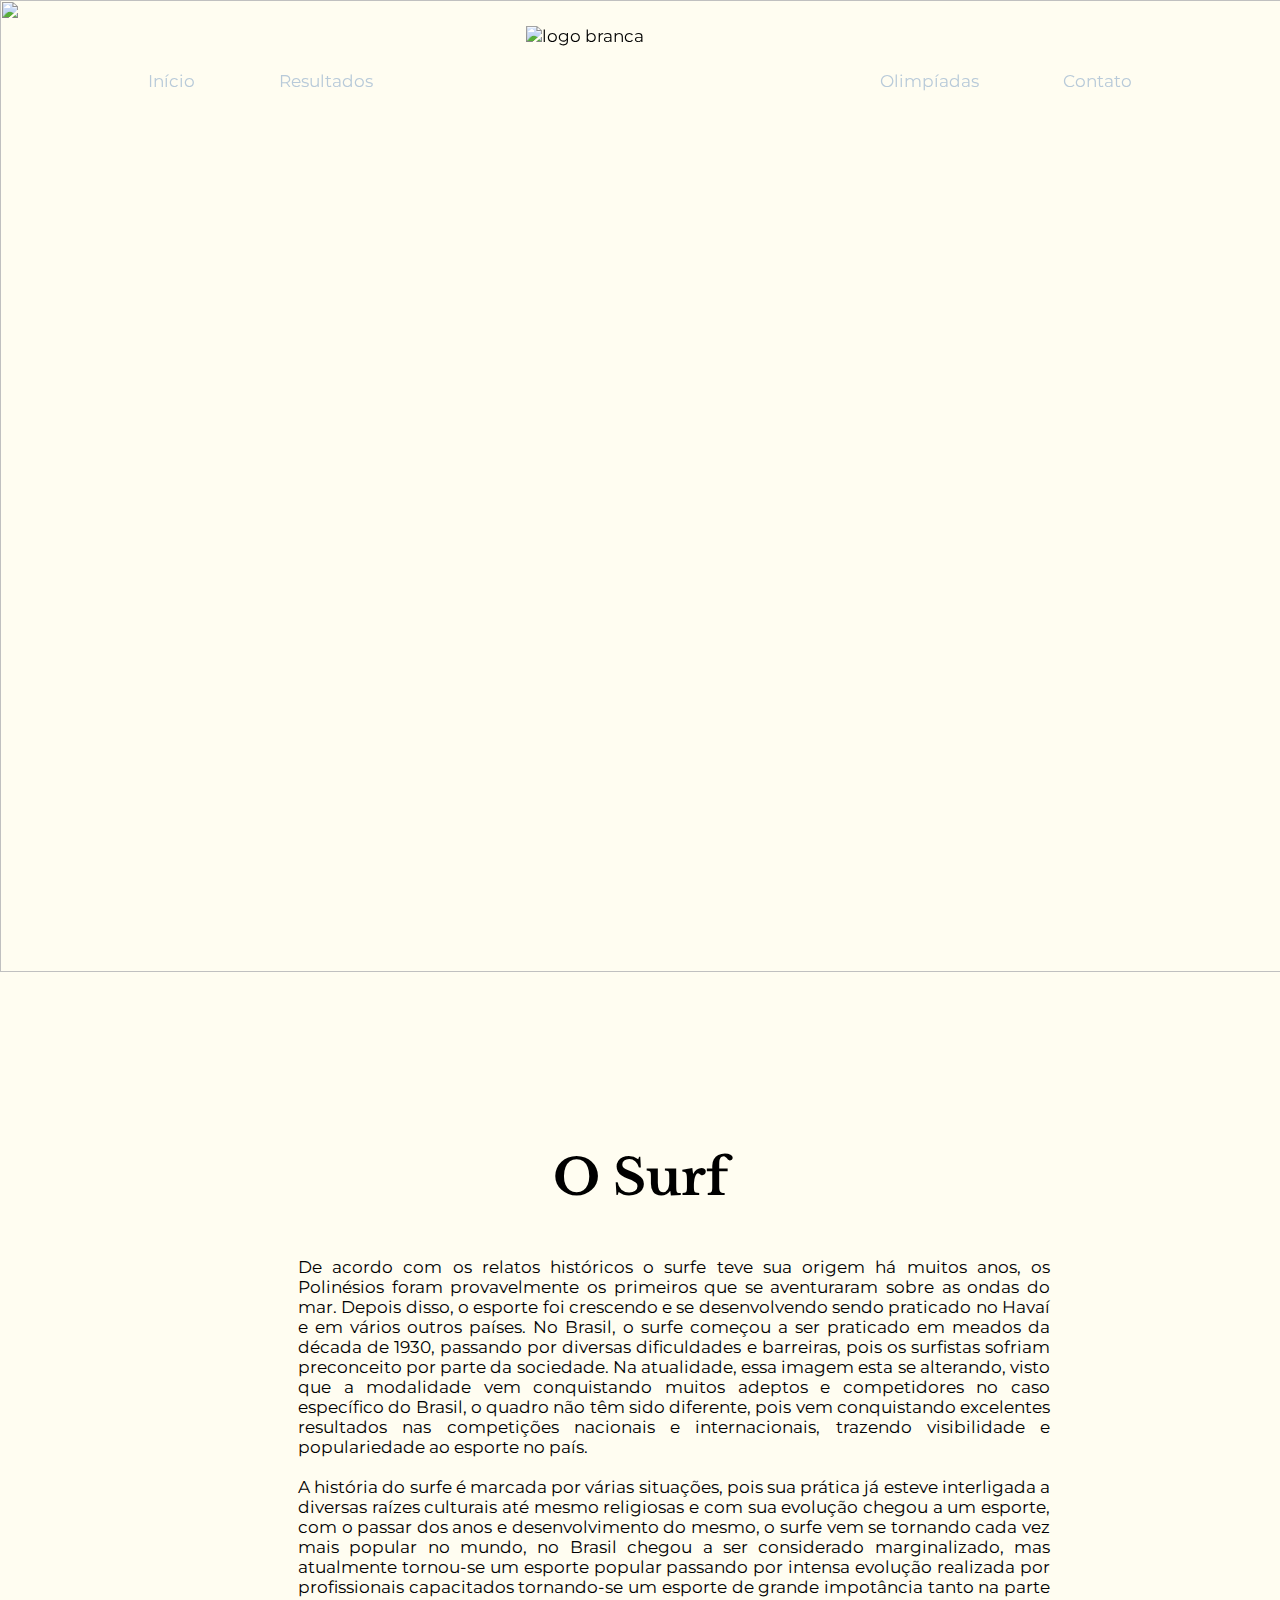
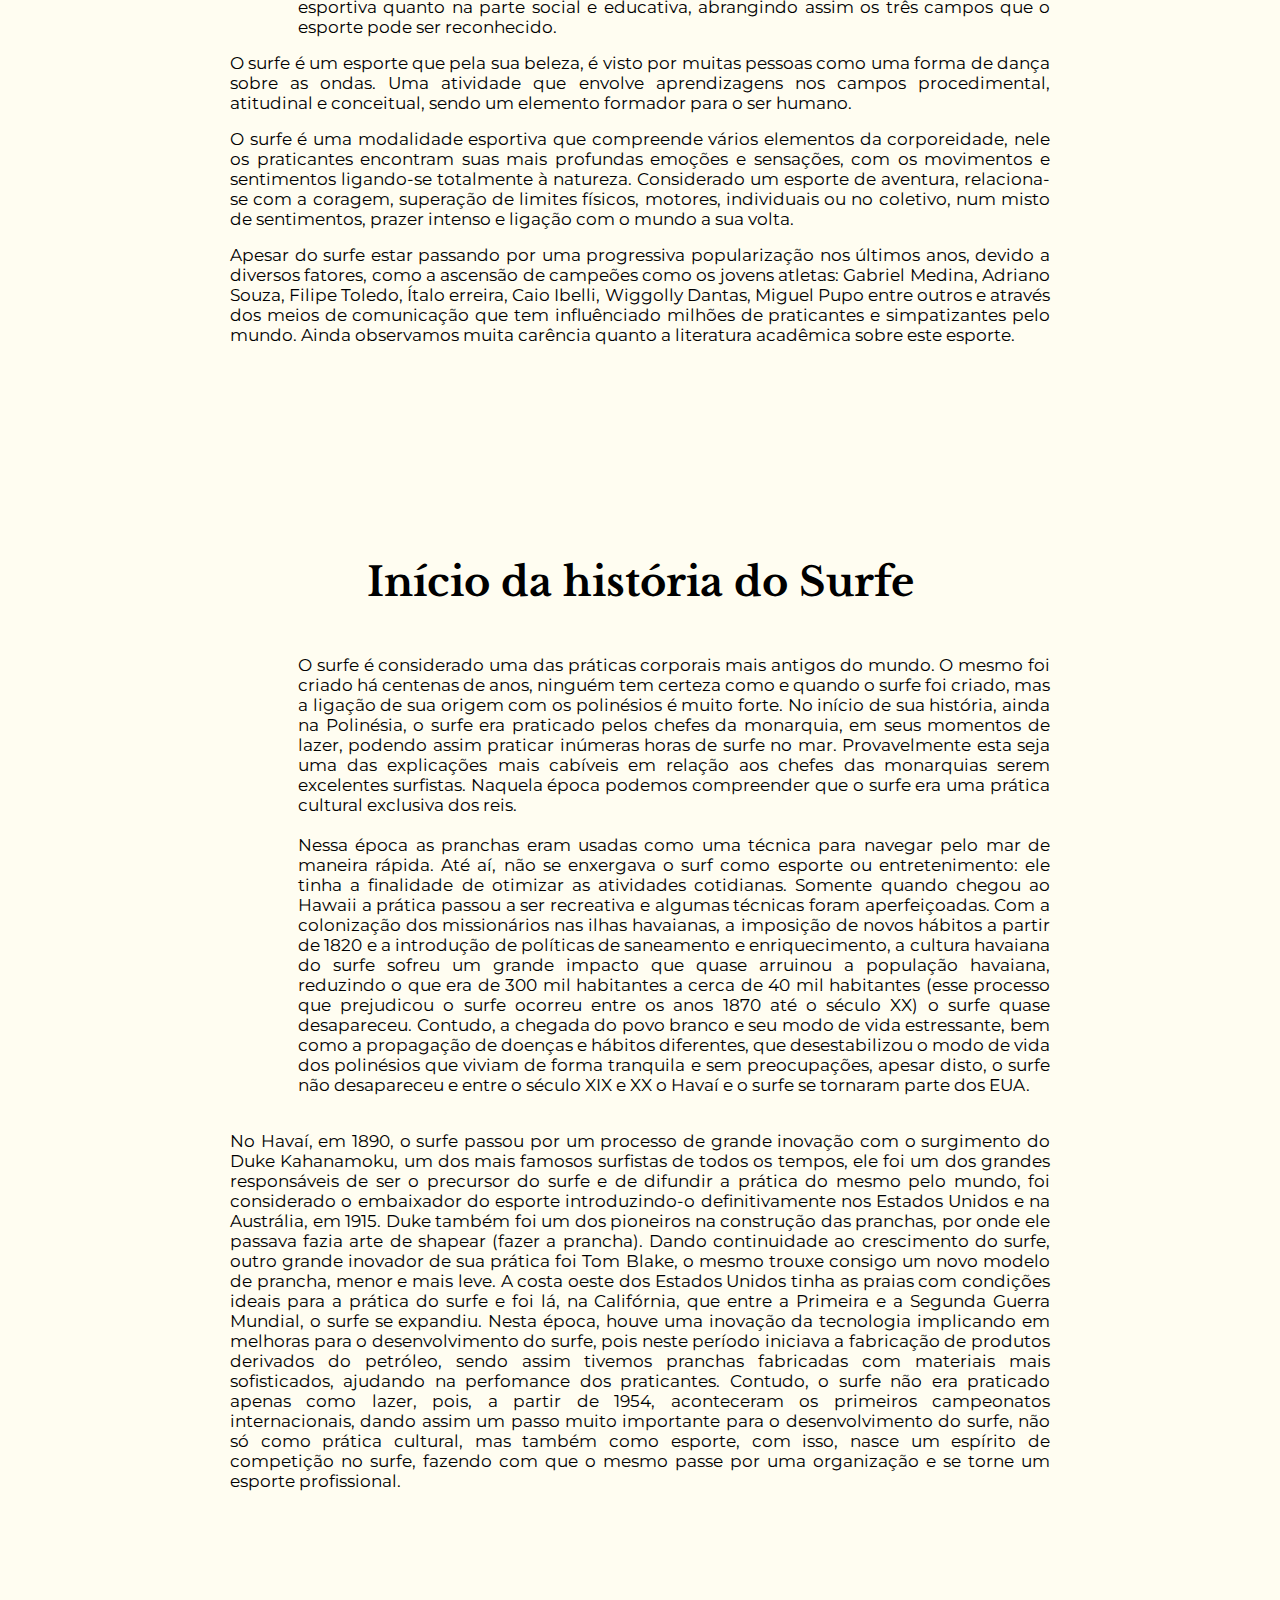
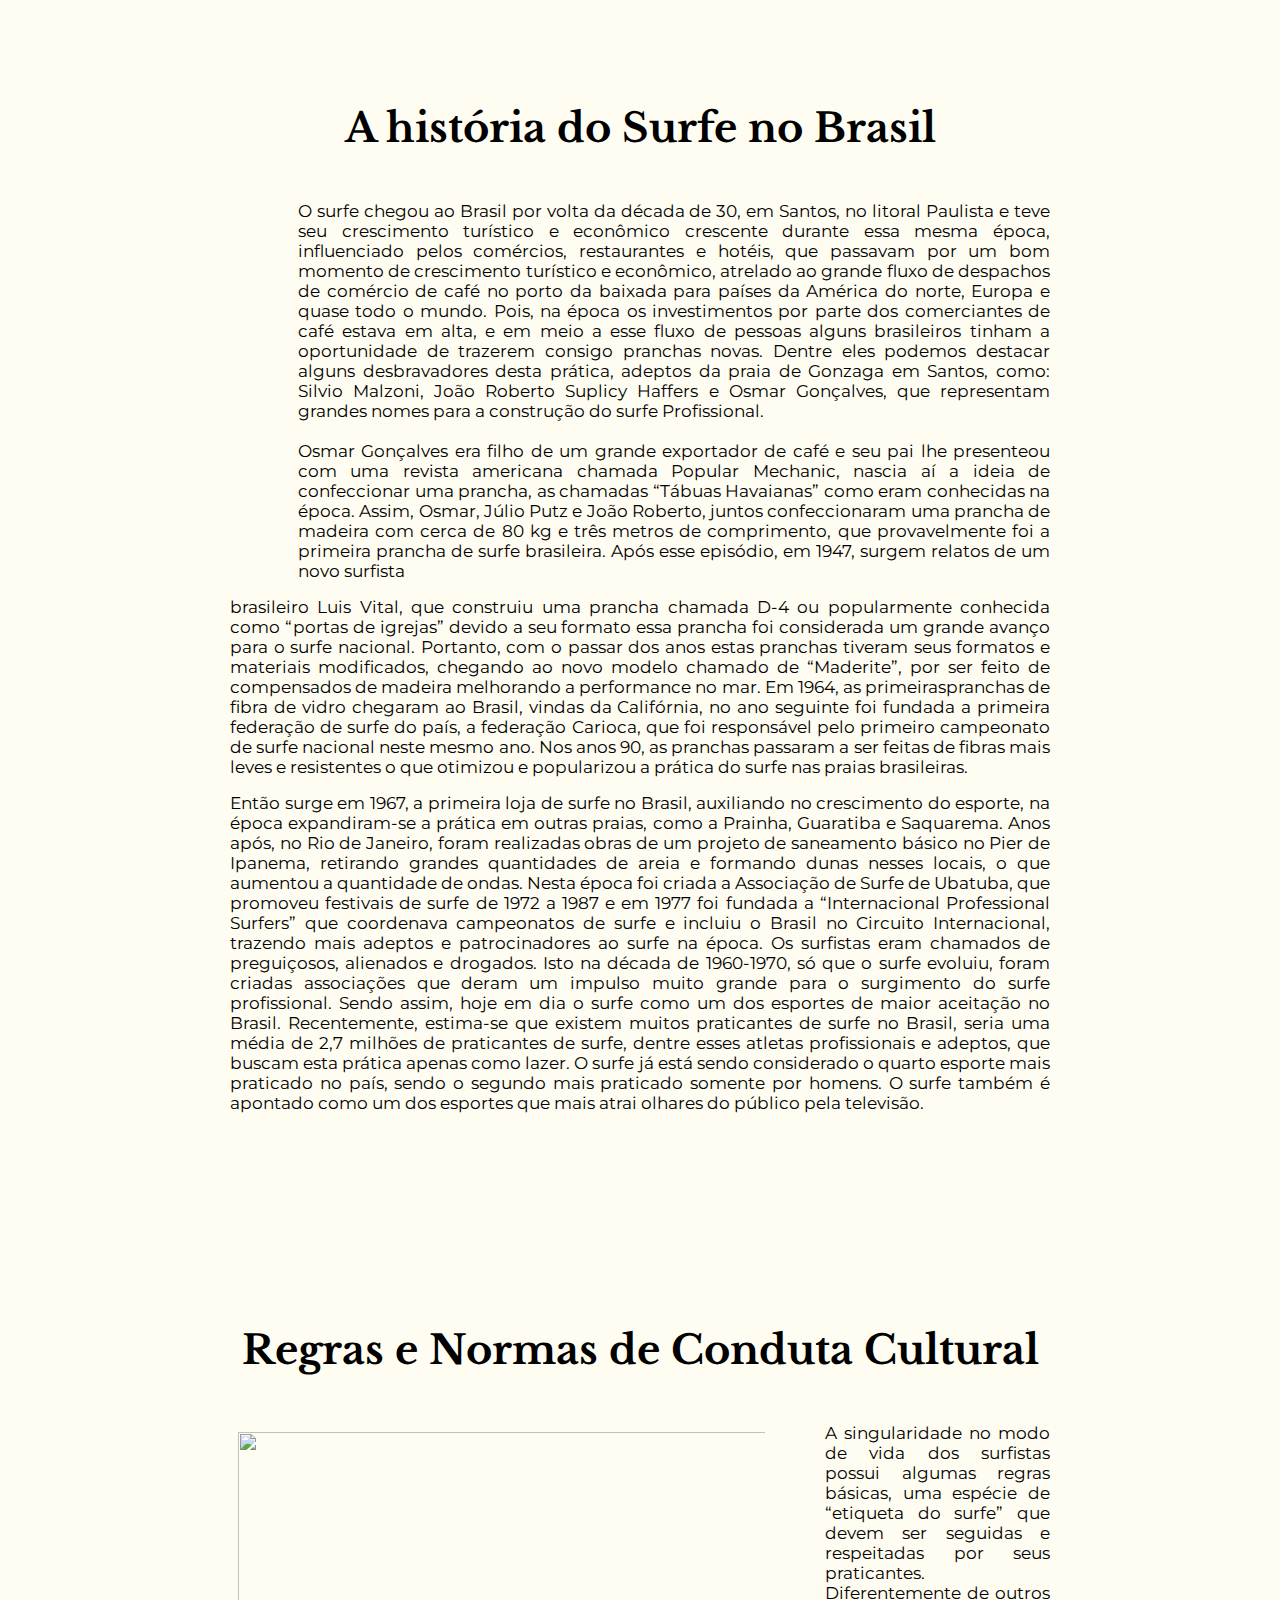
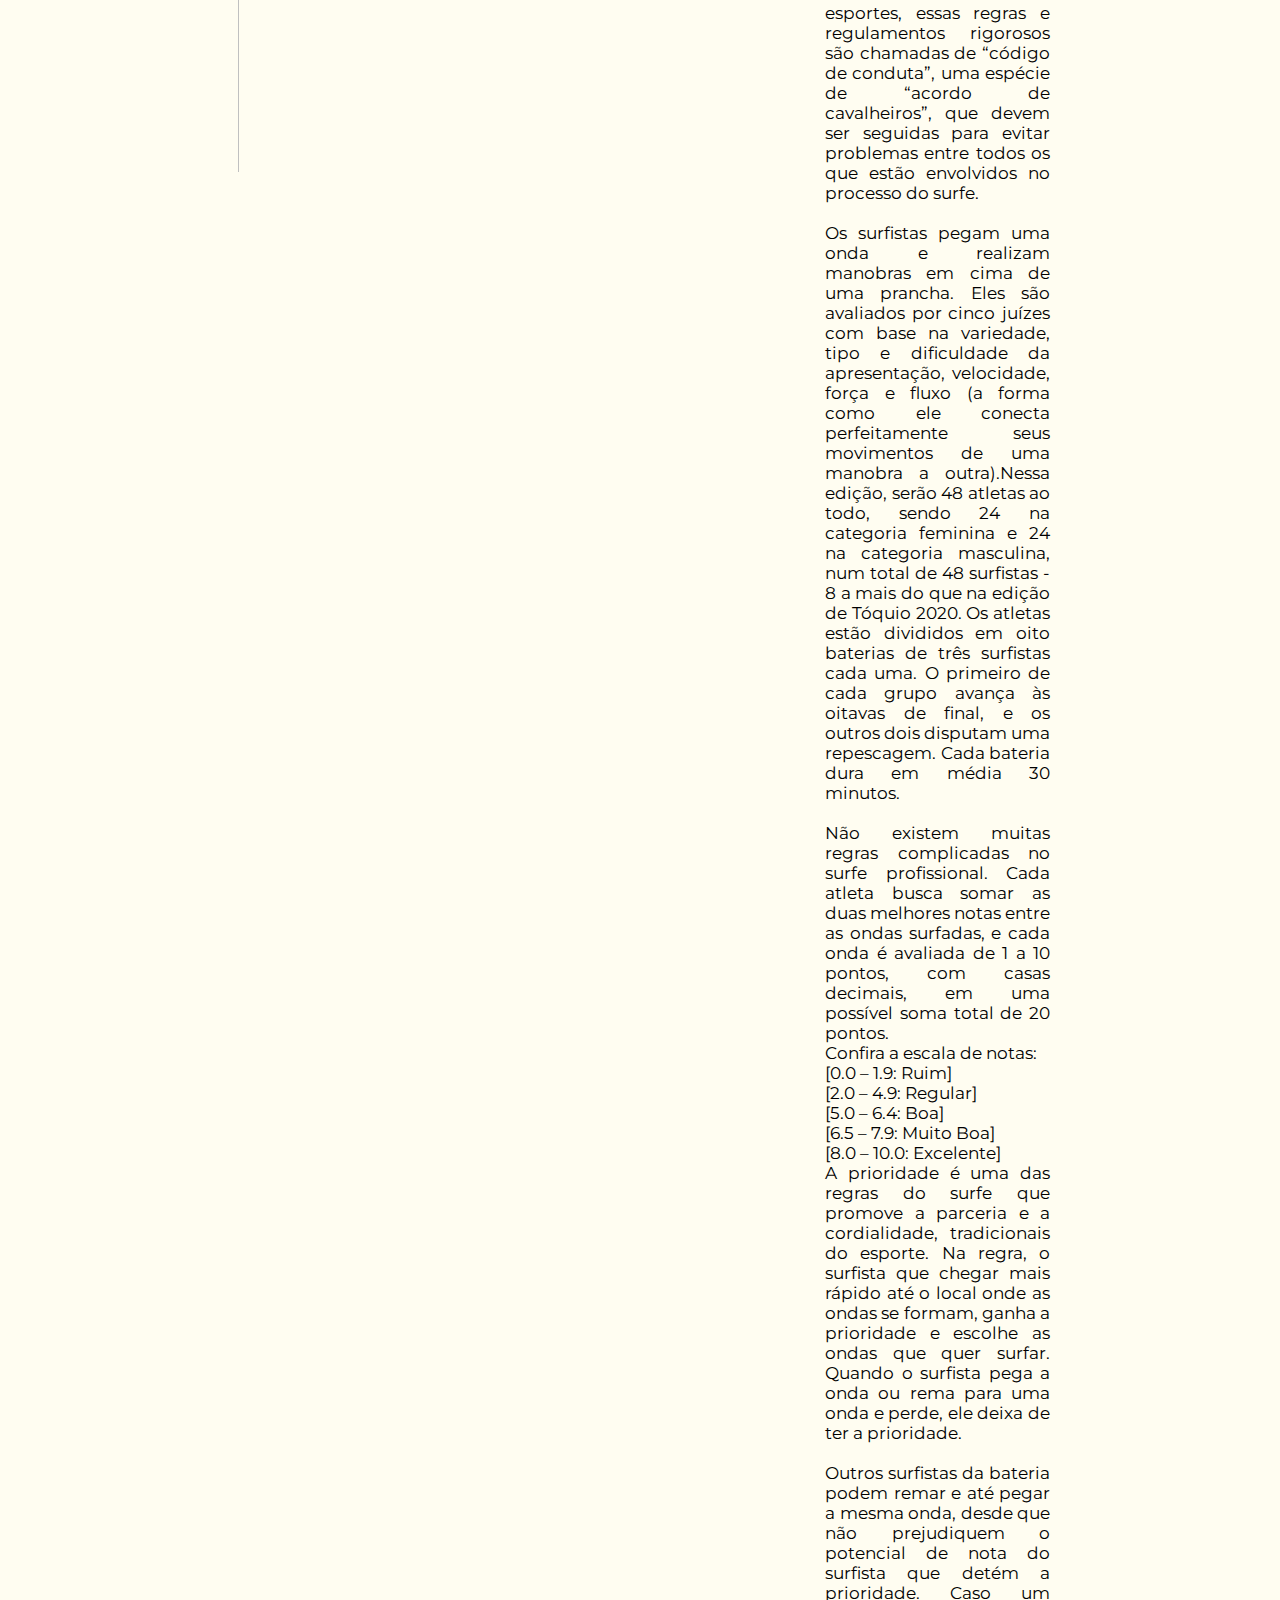
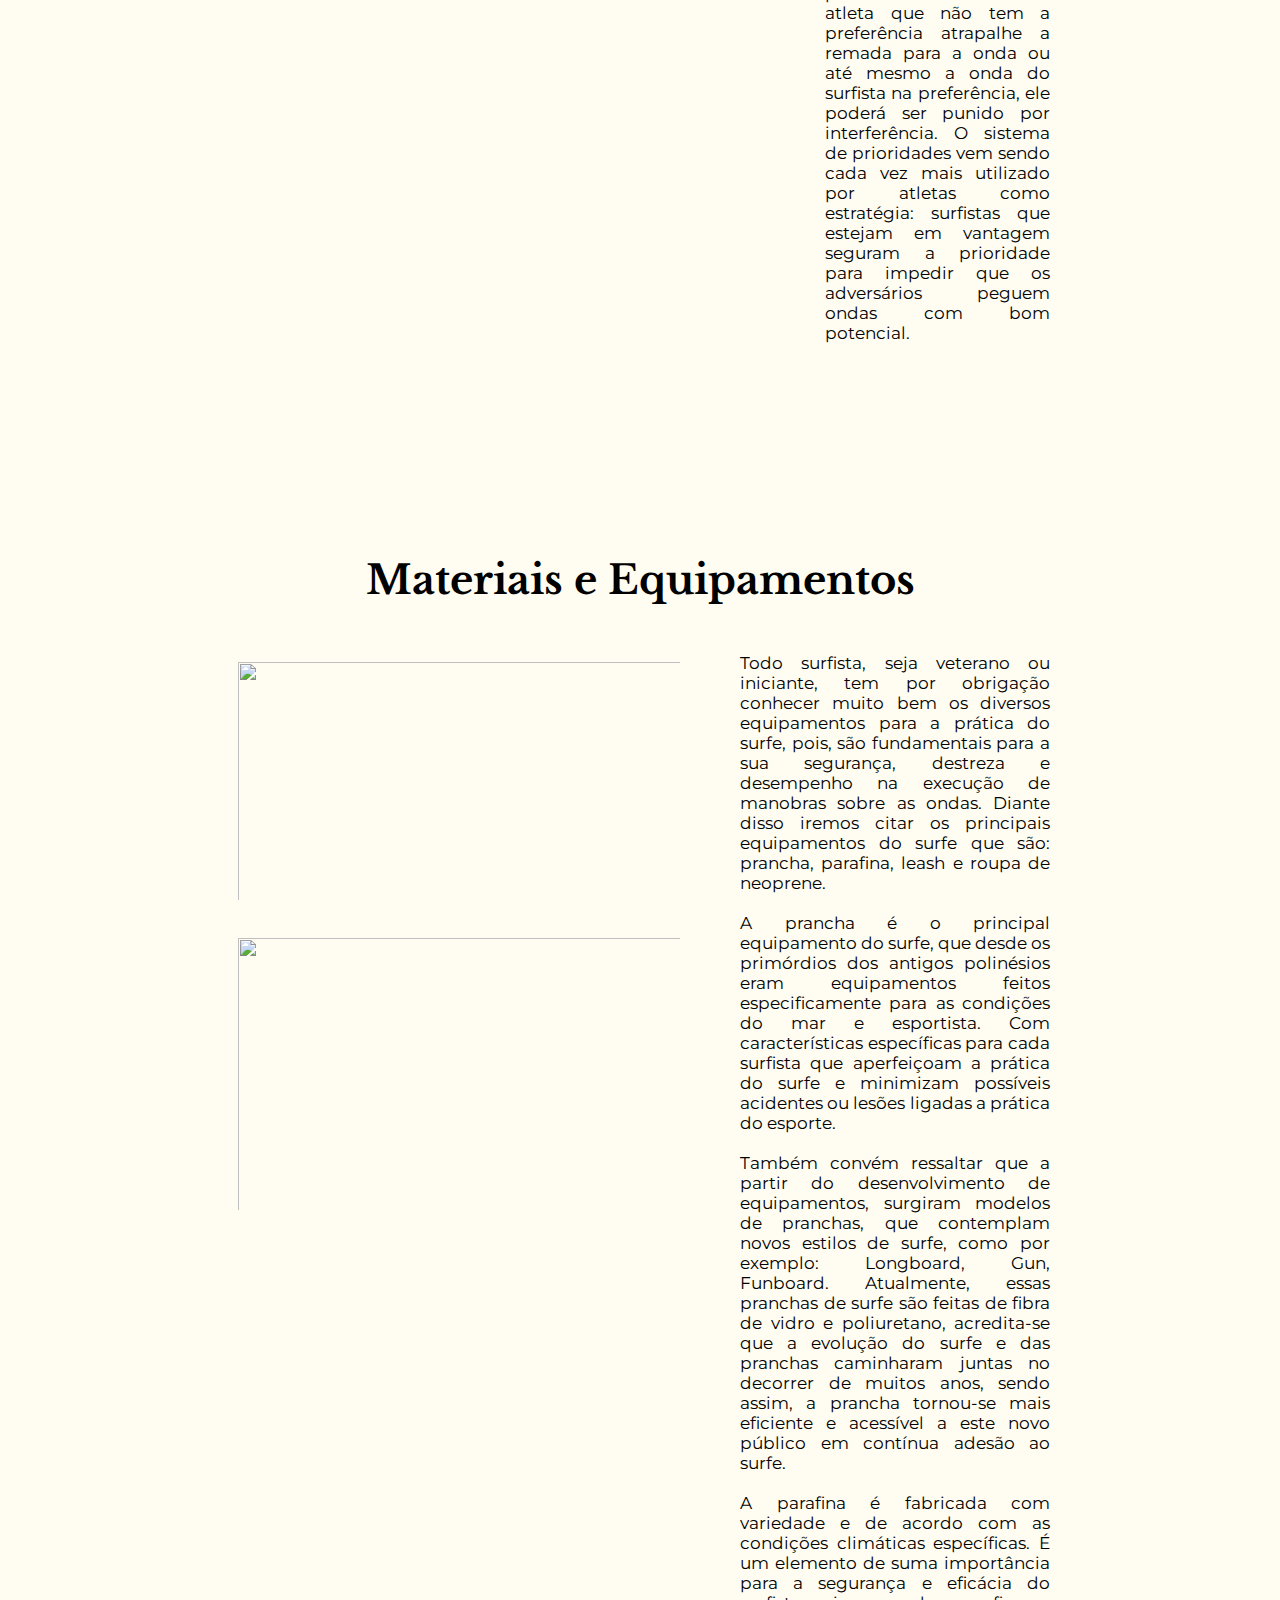
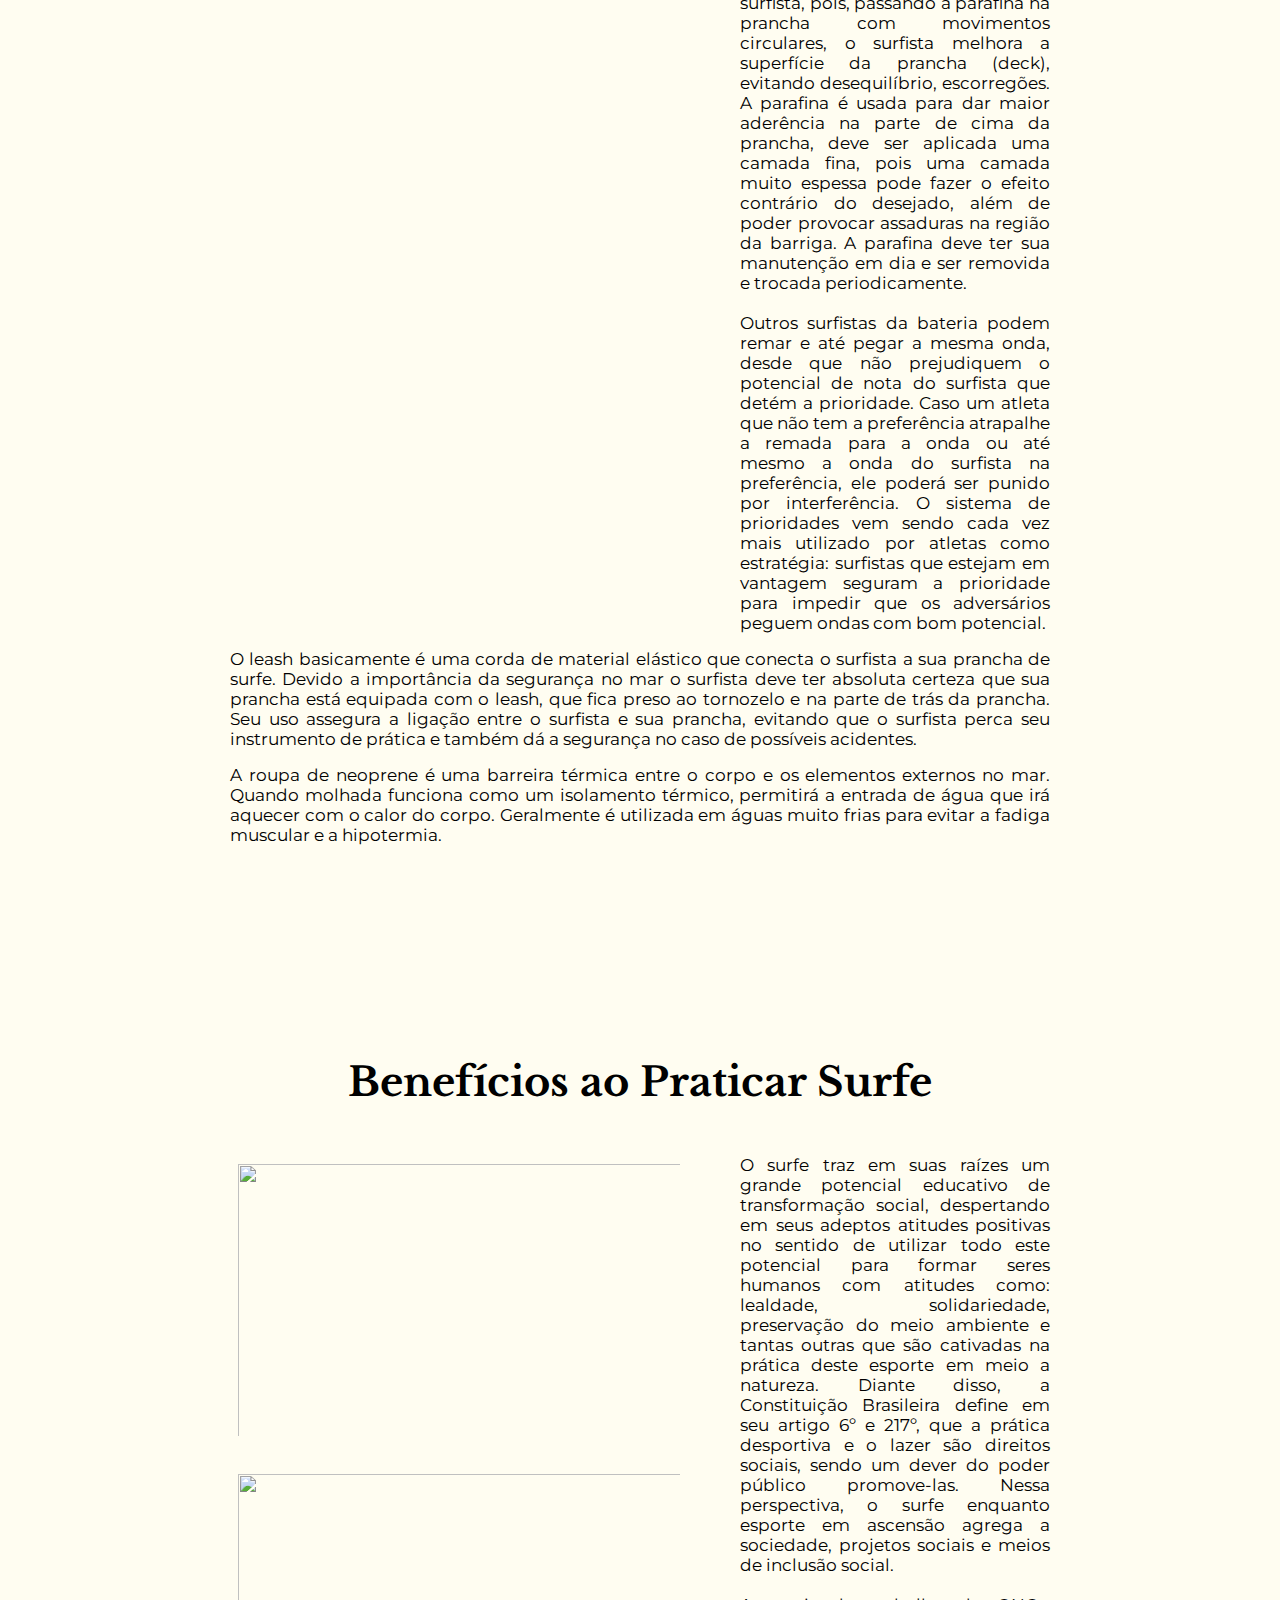
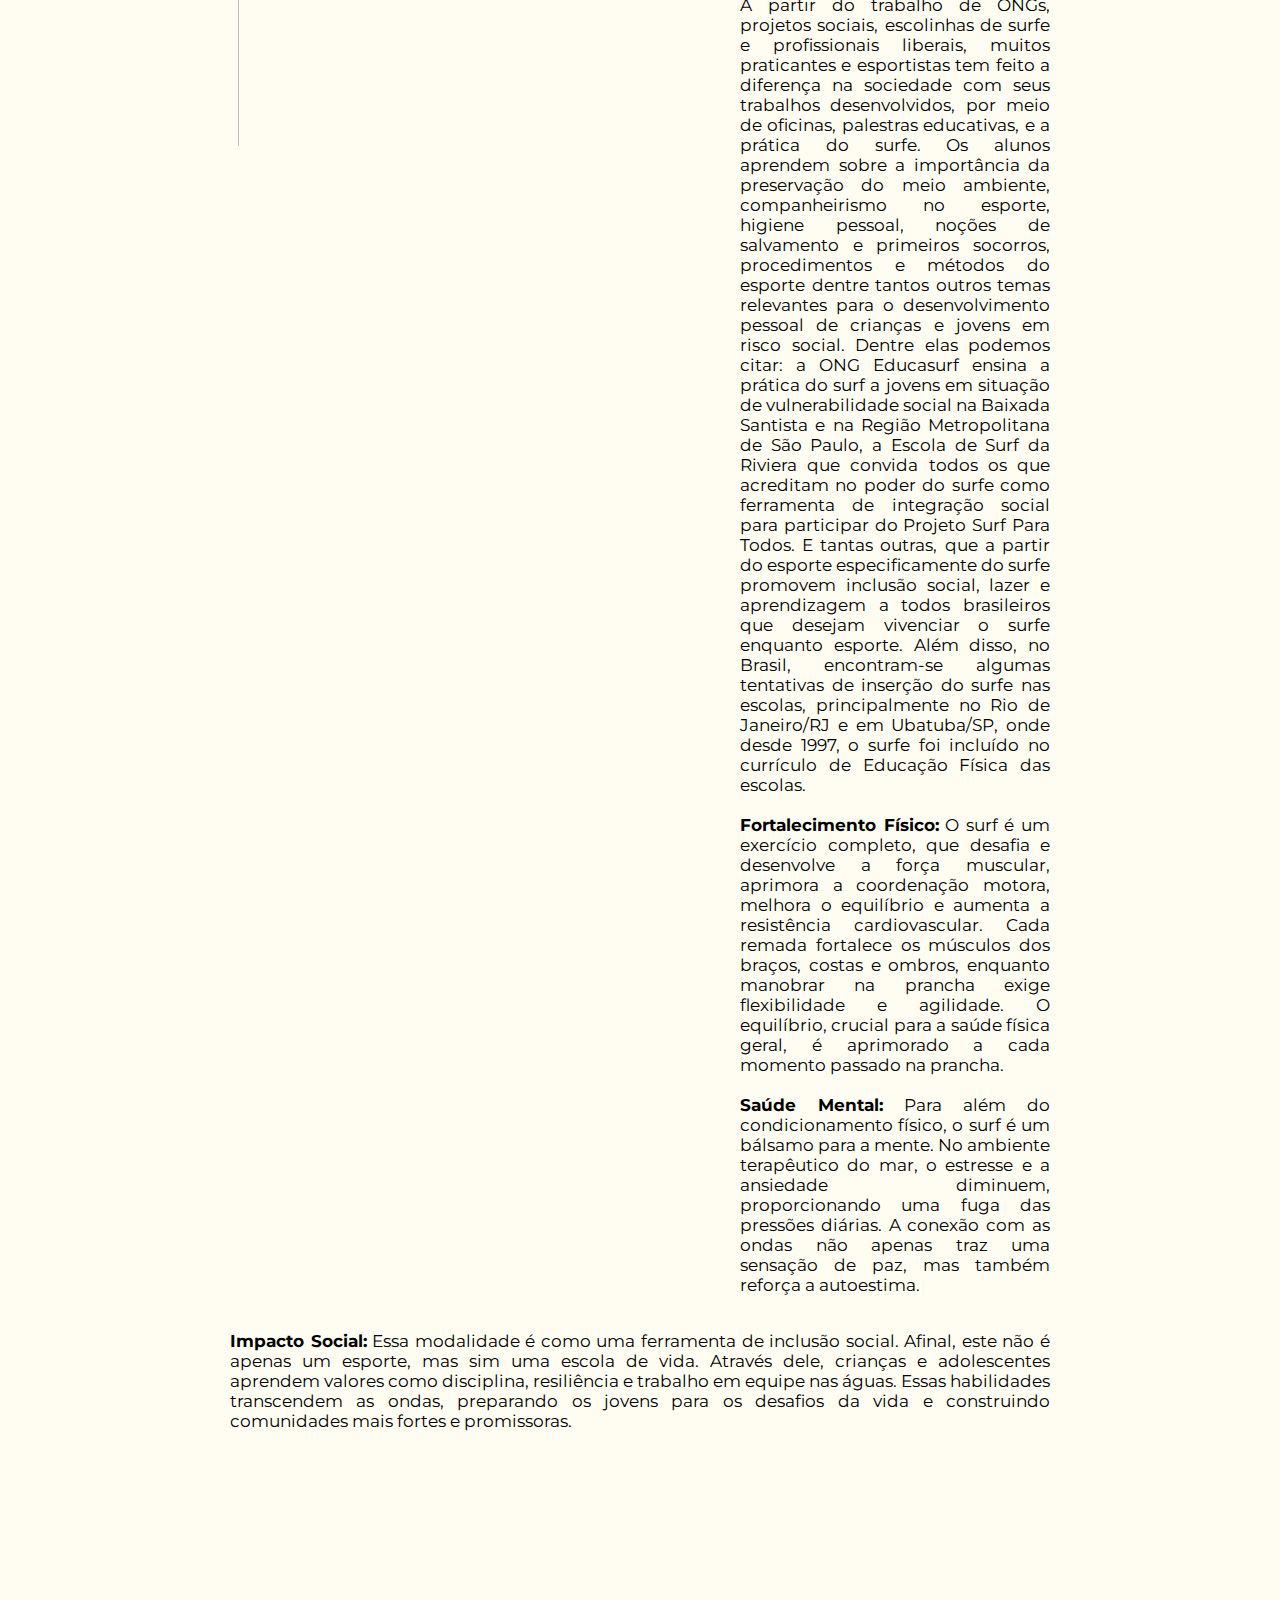
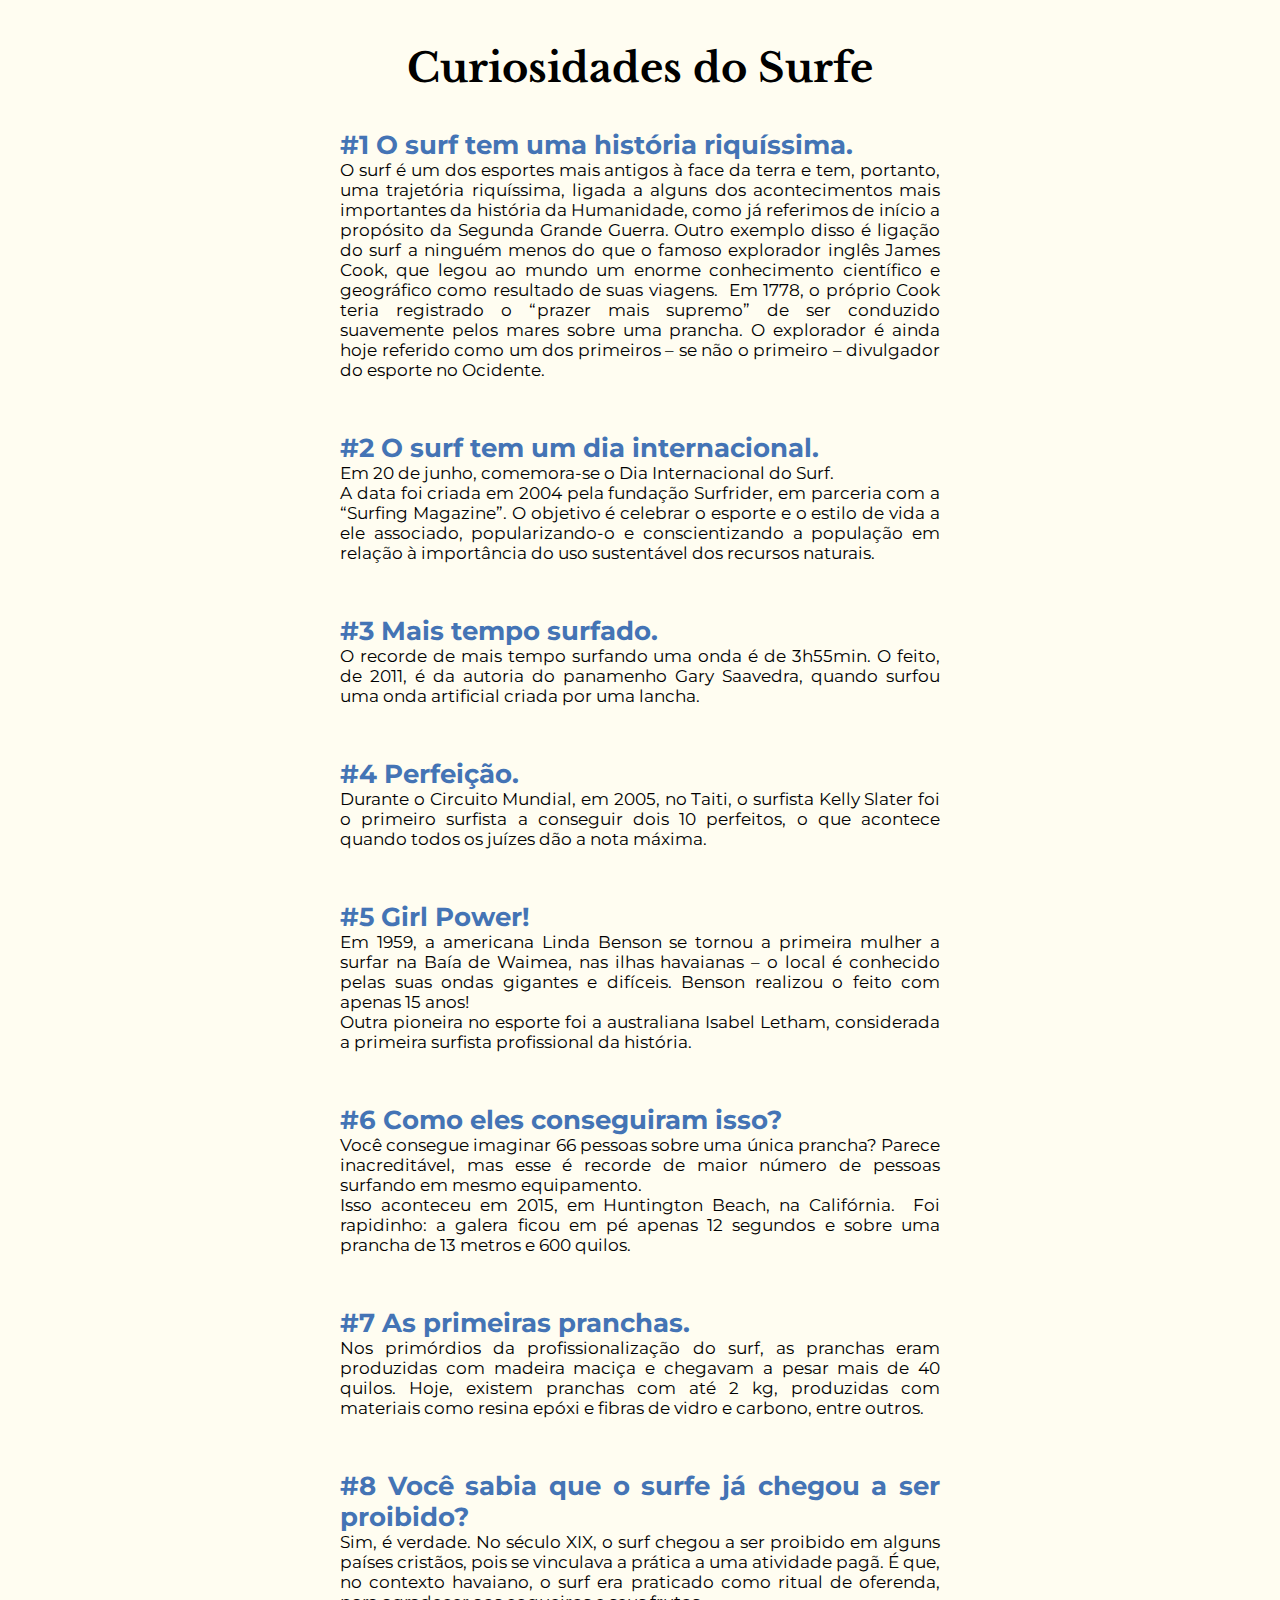
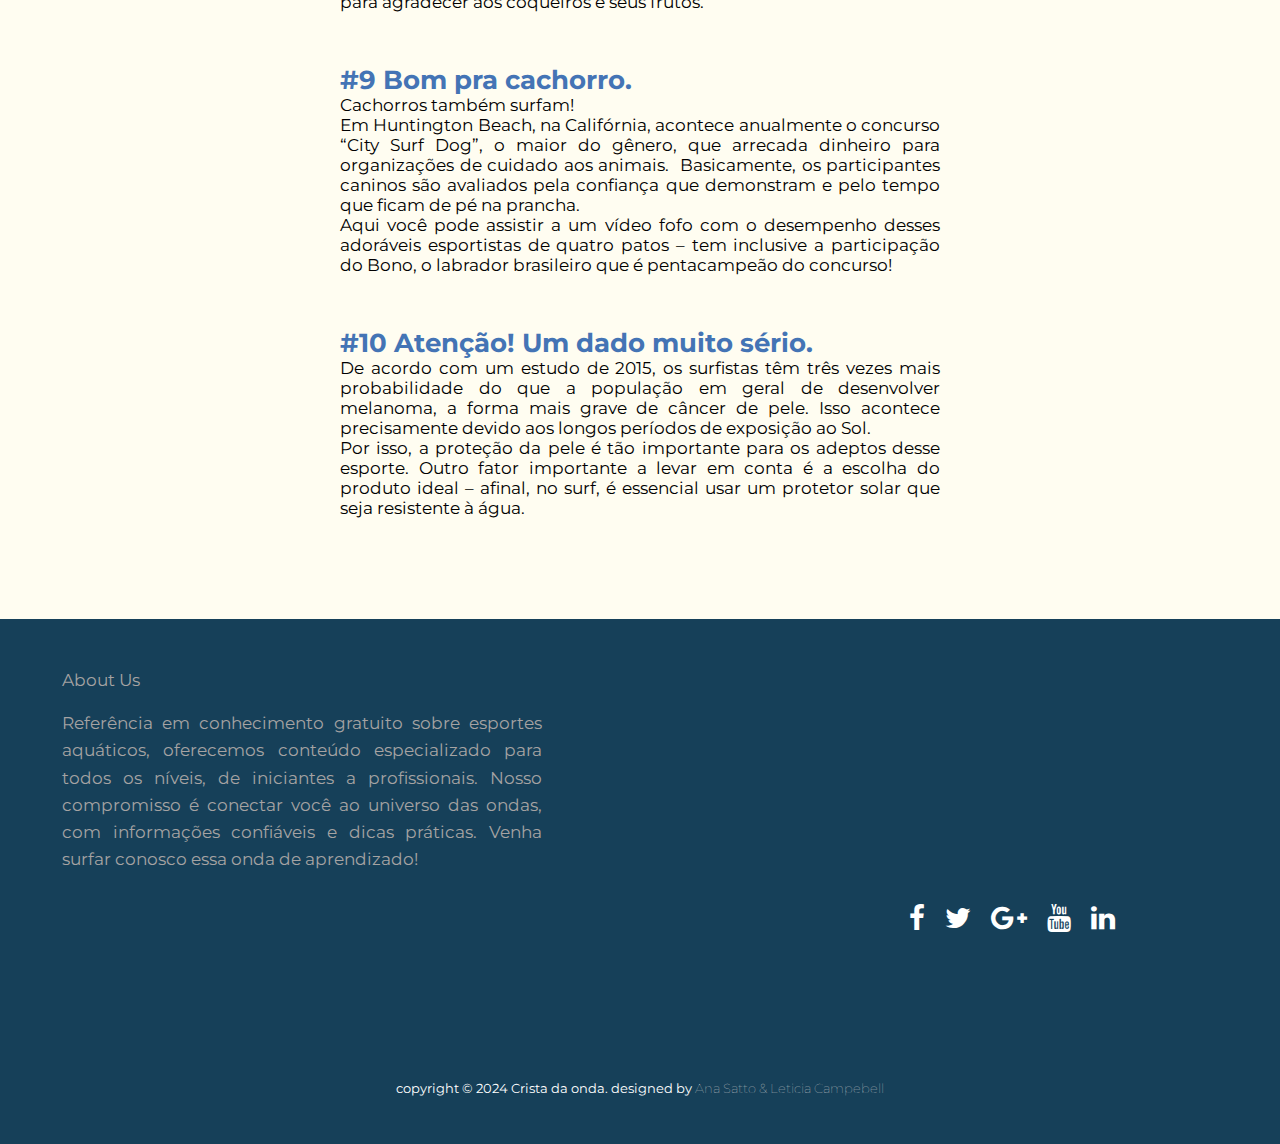
==== index.html @ 79b7a6b5 "resultados responsivo" ====
<!DOCTYPE html>
<html lang="pt-br">

<head>
    <meta charset="UTF-8">
    <meta name="viewport" content="width=device-width, initial-scale=1.0">
    <link rel="shortcut icon" href="icontitulo/icon/image icon.ico" type="image/x-icon">
    <link rel="stylesheet" href="https://stackpath.bootstrapcdn.com/font-awesome/4.7.0/css/font-awesome.min.css">
    <!-- fonte titulo -->

    <link rel="stylesheet" href="css inicial/style.css">
    <title>Crista da Onda</title>
</head>

<body>

    <img class="backgrond" src="./imagens/medina-inicial.png" alt="">

    <script src="./menu.js"></script>
    <header id="header">
        <div class="container">
            <div class="flex">
                <nav>
                    <ul>
                        <li class="inicio"><a href="index.html">Início</a></li>
                        <li class="resultados"><a href="resultados.html">Resultados</a></li>
                    </ul>
                </nav>
                <img id="logo-branca" class="logo-branca" src="./imagens/logo branca.png" alt="logo branca">
                <img id="logo-azul" class="logo" src="./imagens/logo azul.png" alt="logo azul" style="display: none;">
                <nav>
                    <ul>
                        <li class="olimpiadas"><a href="olimpiadas.html">Olimpíadas</a></li>
                        <li class="contato"><a href="feedback.html">Contato</a></li>
                    </ul>
                </nav>
            </div><!--flex-->
        </div><!--container-->
    </header>


    

    <main>
        <article>
            <h1 class="o-surf">O Surf</h1>
            <br>
            <br>
            <div class="p-img-inicio"><img class="medina-inicio" src="imagens/medina inicio.jpg" alt="">

                <p>De acordo com os relatos históricos o surfe teve sua origem há muitos anos, os Polinésios foram
                    provavelmente os primeiros que
                    se aventuraram sobre as ondas do mar. Depois disso, o esporte foi crescendo e se desenvolvendo sendo
                    praticado no Havaí e
                    em vários outros países. No Brasil, o surfe começou a ser praticado em meados da década de 1930,
                    passando por diversas
                    dificuldades e barreiras, pois os surfistas sofriam preconceito por parte da sociedade. Na
                    atualidade, essa imagem esta se
                    alterando, visto que a modalidade vem conquistando muitos adeptos e competidores no caso específico
                    do Brasil, o quadro não
                    têm sido diferente, pois vem conquistando excelentes resultados nas competições nacionais e
                    internacionais, trazendo visibilidade
                    e populariedade ao esporte no país.
                    <br>
                    <br>
                    A história do surfe é marcada por várias situações, pois sua prática já esteve interligada a
                    diversas raízes culturais até mesmo
                    religiosas e com sua evolução chegou a um esporte, com o passar dos anos e desenvolvimento do mesmo,
                    o surfe vem se tornando
                    cada vez mais popular no mundo, no Brasil chegou a ser considerado marginalizado, mas atualmente
                    tornou-se um esporte popular
                    passando por intensa evolução realizada por profissionais capacitados tornando-se um esporte de
                    grande impotância tanto na parte
                    esportiva quanto na parte social e educativa, abrangindo assim os três campos que o esporte pode ser
                    reconhecido.
                </p>
            </div>
            <p>O surfe é um esporte que pela sua beleza, é visto por muitas pessoas como uma forma de dança sobre as
                ondas. Uma atividade que
                envolve aprendizagens nos campos procedimental, atitudinal e conceitual, sendo um elemento formador para
                o ser humano.</p>
            <p>O surfe é uma modalidade esportiva que compreende vários elementos da corporeidade, nele os praticantes
                encontram suas mais profundas emoções e sensações, com os movimentos e sentimentos ligando-se totalmente
                à natureza. Considerado um esporte de aventura, relaciona-se com a coragem, superação de limites
                físicos, motores, individuais ou no coletivo, num misto de sentimentos, prazer intenso e ligação com o
                mundo a sua volta.</p>

            <p>Apesar do surfe estar passando por uma progressiva popularização nos últimos anos, devido a diversos
                fatores, como a ascensão de campeões como os jovens atletas: Gabriel Medina, Adriano Souza, Filipe
                Toledo, Ítalo erreira, Caio Ibelli, Wiggolly Dantas, Miguel Pupo entre outros e através dos meios de
                comunicação que tem influênciado milhões de praticantes e simpatizantes pelo mundo. Ainda observamos
                muita carência quanto a literatura acadêmica sobre este esporte.</p>
        </article>

        <article>
            <h1 class="inicio-historia">Início da história do Surfe</h1>
            <br>
            <br>
            <div class="p-img2-inicio"><img class="evolucao" src="imagens/evolucao_das_pranchas.png" alt="">

                <p>O surfe é considerado uma das práticas corporais mais antigos do mundo. O mesmo foi criado há
                    centenas de anos, ninguém
                    tem certeza como e quando o surfe foi criado, mas a ligação de sua origem com os polinésios é muito
                    forte. No início de sua
                    história, ainda na Polinésia, o surfe era praticado pelos chefes da monarquia, em seus momentos de
                    lazer, podendo assim praticar
                    inúmeras horas de surfe no mar. Provavelmente esta seja uma das explicações mais cabíveis em relação
                    aos chefes das
                    monarquias serem excelentes surfistas. Naquela época podemos compreender que o surfe era uma prática
                    cultural exclusiva dos
                    reis.
                    <br>
                    <br>
                    Nessa época as pranchas eram usadas como uma técnica para navegar pelo mar de maneira rápida. Até
                    aí, não se enxergava o surf
                    como esporte ou entretenimento: ele tinha a finalidade de otimizar as atividades cotidianas. Somente
                    quando chegou ao Hawaii a
                    prática passou a ser recreativa e algumas técnicas foram aperfeiçoadas. Com a colonização dos
                    missionários nas ilhas havaianas, a
                    imposição de novos hábitos a partir de 1820 e a introdução de políticas de saneamento e
                    enriquecimento, a cultura havaiana do
                    surfe sofreu um grande impacto que quase arruinou a população havaiana, reduzindo o que era de 300
                    mil habitantes a cerca de 40
                    mil habitantes (esse processo que prejudicou o surfe ocorreu entre os anos 1870 até o século XX) o
                    surfe quase desapareceu.
                    Contudo, a chegada do povo branco e seu modo de vida estressante, bem como a propagação de doenças e
                    hábitos diferentes, que
                    desestabilizou o modo de vida dos polinésios que viviam de forma tranquila e sem preocupações,
                    apesar disto, o surfe não
                    desapareceu e entre o século XIX e XX o Havaí e o surfe se tornaram parte dos EUA.
                    <br>
                    <br>
                </p>
            </div>

            <p> No Havaí, em 1890, o surfe passou por um processo de grande inovação com o surgimento do Duke
                Kahanamoku, um dos mais famosos surfistas de todos os tempos, ele foi um dos grandes responsáveis de ser
                o precursor do surfe e de difundir a prática do mesmo pelo mundo, foi considerado o embaixador do
                esporte introduzindo-o definitivamente nos Estados Unidos e na Austrália, em 1915. Duke também foi um
                dos pioneiros na construção das pranchas, por onde ele passava fazia arte de shapear (fazer a prancha).
                Dando continuidade ao crescimento do surfe, outro grande inovador de sua prática foi Tom Blake, o mesmo
                trouxe consigo um novo modelo de prancha,
                menor e mais leve. A costa oeste dos Estados Unidos tinha as praias com condições ideais para a prática
                do surfe e foi lá, na Califórnia, que entre a Primeira e a Segunda Guerra Mundial, o surfe se expandiu.
                Nesta época, houve uma inovação da tecnologia implicando em melhoras para o desenvolvimento do surfe,
                pois neste período iniciava a fabricação de produtos derivados do petróleo, sendo assim tivemos pranchas
                fabricadas com materiais mais sofisticados, ajudando na perfomance dos praticantes. Contudo, o surfe não
                era praticado apenas como lazer, pois, a partir de 1954, aconteceram os primeiros campeonatos
                internacionais, dando assim um passo muito importante para o desenvolvimento do surfe, não só como
                prática cultural, mas também como esporte, com isso, nasce um espírito de competição no surfe, fazendo
                com que o mesmo passe por uma organização e se torne um esporte profissional.</p>
        </article>

        <article>
            <h1 class="historia-surfe">A história do Surfe no Brasil</h1>
            <br>
            <br>
            <div class="p-img3-inicio"><img class="surfebrasil" src="imagens/historia-do-surf-brasileiro-capa.png"
                    alt="">

                <p>O surfe chegou ao Brasil por volta da década de 30, em Santos, no litoral Paulista e teve seu
                    crescimento turístico e econômico
                    crescente durante essa mesma época, influenciado pelos comércios, restaurantes e hotéis, que
                    passavam por um bom momento de
                    crescimento turístico e econômico, atrelado ao grande fluxo de despachos de comércio de café no
                    porto da baixada para países da
                    América do norte, Europa e quase todo o mundo. Pois, na época os investimentos por parte dos
                    comerciantes de café estava em alta, e
                    em meio a esse fluxo de pessoas alguns brasileiros tinham a oportunidade de trazerem consigo
                    pranchas novas. Dentre eles podemos
                    destacar alguns desbravadores desta prática, adeptos da praia de Gonzaga em Santos, como: Silvio
                    Malzoni, João Roberto Suplicy
                    Haffers e Osmar Gonçalves, que representam grandes nomes para a construção do surfe Profissional.
                    <br>
                    <br>
                    Osmar Gonçalves era filho de um grande exportador de café e seu pai lhe presenteou com uma revista
                    americana chamada Popular
                    Mechanic, nascia aí a ideia de confeccionar uma prancha, as chamadas “Tábuas Havaianas” como eram
                    conhecidas na época. Assim,
                    Osmar, Júlio Putz e João Roberto, juntos confeccionaram uma prancha de madeira com cerca de 80 kg e
                    três metros de
                    comprimento, que provavelmente foi a primeira prancha de surfe brasileira. Após esse episódio, em
                    1947, surgem relatos de um novo surfista
                </p>
            </div>
            <p> brasileiro Luis Vital, que construiu uma prancha chamada D-4 ou popularmente conhecida como “portas de
                igrejas” devido a seu formato essa prancha foi considerada um grande avanço para o surfe nacional.
                Portanto, com o passar dos anos estas pranchas tiveram seus formatos e materiais modificados, chegando
                ao novo modelo chamado de “Maderite”, por ser feito de compensados de madeira melhorando a performance
                no mar. Em 1964, as primeiraspranchas de fibra de vidro chegaram ao Brasil, vindas da Califórnia, no ano
                seguinte foi fundada a primeira federação de surfe do país, a federação Carioca, que foi responsável
                pelo primeiro campeonato de surfe nacional neste mesmo ano. Nos anos 90, as pranchas passaram a ser
                feitas de fibras mais leves e resistentes o que otimizou e popularizou a prática do surfe nas praias
                brasileiras.</p>
            <p>Então surge em 1967, a primeira loja de surfe no Brasil, auxiliando no crescimento do esporte, na época
                expandiram-se a prática em outras praias, como a Prainha, Guaratiba e Saquarema. Anos após, no Rio de
                Janeiro, foram realizadas obras de um projeto de saneamento básico no Pier de Ipanema, retirando grandes
                quantidades de areia e formando dunas nesses locais, o que aumentou a quantidade de ondas. Nesta época
                foi criada a Associação de Surfe de Ubatuba, que promoveu festivais de surfe de 1972 a 1987 e em 1977
                foi fundada a “Internacional Professional Surfers” que coordenava campeonatos de surfe e incluiu o
                Brasil no Circuito Internacional, trazendo mais adeptos e patrocinadores ao surfe na época. Os surfistas
                eram chamados de preguiçosos, alienados e drogados. Isto na década de 1960-1970, só que o surfe evoluiu,
                foram criadas associações que deram um impulso muito grande para o surgimento do surfe profissional.
                Sendo assim, hoje em dia o surfe como um dos esportes de maior aceitação no Brasil. Recentemente,
                estima-se que existem muitos praticantes de surfe no Brasil, seria uma média de 2,7 milhões de
                praticantes de surfe, dentre esses atletas profissionais e adeptos, que buscam esta prática apenas como
                lazer. O surfe já está sendo considerado o quarto esporte mais praticado no país, sendo o segundo mais
                praticado somente por homens. O surfe também é apontado como um dos esportes que mais atrai olhares do
                público pela televisão.</p>
        </article>

        <article>
            <h1 class="regras">Regras e Normas de Conduta Cultural</h1>
            <br>
            <br>
            <div class="img-dupla1">
                <div>
                    <img class="img-regras" src="imagens/filipe-toledo.PNG" alt="">
                    <img class="normas" src="imagens/interferencia.png" alt="">
                </div>
                <p>A singularidade no modo de vida dos surfistas possui algumas regras básicas, uma espécie de “etiqueta
                    do surfe” que devem ser seguidas e respeitadas por seus praticantes. Diferentemente de outros
                    esportes, essas regras e regulamentos rigorosos são chamadas de “código de conduta”, uma espécie de
                    “acordo de cavalheiros”, que devem ser seguidas para evitar problemas entre todos os que estão
                    envolvidos no processo do surfe.
                    <br>
                    <br>
                    Os surfistas pegam uma onda e realizam manobras em cima de uma prancha. Eles são avaliados por cinco
                    juízes com base na variedade, tipo e dificuldade da apresentação, velocidade, força e fluxo (a forma
                    como ele conecta perfeitamente seus movimentos de uma manobra a outra).Nessa edição, serão 48
                    atletas ao todo, sendo 24 na categoria feminina e 24 na categoria masculina, num total de 48
                    surfistas - 8 a mais do que na edição de Tóquio 2020. Os atletas estão divididos em oito baterias de
                    três surfistas cada uma. O primeiro de cada grupo avança às oitavas de final, e os outros dois
                    disputam uma repescagem. Cada bateria dura em média 30 minutos.
                    <br>
                    <br>
                    Não existem muitas regras complicadas no surfe profissional. Cada atleta busca somar as duas
                    melhores notas entre as ondas surfadas, e cada onda é avaliada de 1 a 10 pontos, com casas decimais,
                    em uma possível soma total de 20 pontos.
                    <br>
                    Confira a escala de notas: <br>
                    [0.0 – 1.9: Ruim]<br>
                    [2.0 – 4.9: Regular]<br>
                    [5.0 – 6.4: Boa]<br>
                    [6.5 – 7.9: Muito Boa]<br>
                    [8.0 – 10.0: Excelente]<br>
                    A prioridade é uma das regras do surfe que promove a parceria e a cordialidade, tradicionais do
                    esporte. Na regra, o surfista que chegar mais rápido
                    até o local onde as ondas se formam, ganha a prioridade e escolhe as ondas que quer surfar. Quando o
                    surfista pega a onda ou rema para uma onda e perde, ele deixa de ter a prioridade.
                    <br>
                    <br>
                    Outros surfistas da bateria podem remar e até pegar a mesma onda, desde que não prejudiquem o
                    potencial de nota do surfista que detém a prioridade. Caso um atleta que não tem a preferência
                    atrapalhe a remada para a onda ou até mesmo a onda do surfista na preferência, ele poderá ser punido
                    por interferência. O sistema de prioridades vem sendo cada vez mais utilizado por atletas como
                    estratégia: surfistas que estejam em vantagem seguram a prioridade para impedir que os adversários
                    peguem ondas com bom potencial.
                </p>
            </div>
        </article>

        <article>
            <h1 class="materiais">Materiais e Equipamentos</h1>
            <br>
            <br>
            <div class="img-dupla2">
                <div>
                    <img class="parafina" src="imagens/parafina.png" alt="">
                    <img class="leash" src="imagens/leash.PNG" alt="">
                </div>
                <p>Todo surfista, seja veterano ou iniciante, tem por obrigação conhecer muito bem os diversos
                    equipamentos para a prática do surfe, pois, são fundamentais para a sua segurança, destreza e
                    desempenho na execução de manobras sobre as ondas. Diante disso iremos citar os principais
                    equipamentos do surfe que são: prancha, parafina, leash e roupa de neoprene.
                    <br>
                    <br>A prancha é o principal equipamento do surfe, que desde os primórdios dos antigos polinésios
                    eram equipamentos feitos especificamente para as condições do mar e esportista. Com características
                    específicas para cada surfista que aperfeiçoam a prática do surfe e minimizam possíveis acidentes ou
                    lesões ligadas a prática do esporte.
                    <br>
                    <br>
                    Também convém ressaltar que a partir do desenvolvimento de equipamentos, surgiram modelos de
                    pranchas, que contemplam novos estilos de surfe, como por exemplo: Longboard, Gun, Funboard.
                    Atualmente, essas pranchas de surfe são feitas de fibra de vidro e poliuretano, acredita-se que a
                    evolução do surfe e das pranchas caminharam juntas no decorrer de muitos anos, sendo assim, a
                    prancha tornou-se mais eficiente e acessível a este novo público em contínua adesão ao surfe.
                    <br>
                    <br>
                    A parafina é fabricada com variedade e de acordo com as condições climáticas específicas. É um
                    elemento de suma importância para a segurança e eficácia do surfista, pois, passando a parafina na
                    prancha com movimentos circulares, o surfista melhora a superfície da prancha (deck), evitando
                    desequilíbrio, escorregões. A parafina é usada para dar maior aderência na parte de cima da prancha,
                    deve ser aplicada uma camada fina, pois uma camada muito espessa pode fazer o efeito contrário do
                    desejado, além de poder provocar assaduras na região da barriga. A parafina deve ter sua manutenção
                    em dia e ser removida e trocada periodicamente.
                    <br>
                    <br>
                    Outros surfistas da bateria podem remar e até pegar a mesma onda, desde que não prejudiquem o
                    potencial de nota do surfista que detém a prioridade. Caso um atleta que não tem a preferência
                    atrapalhe a remada para a onda ou até mesmo a onda do surfista na preferência, ele poderá ser punido
                    por interferência. O sistema de prioridades vem sendo cada vez mais utilizado por atletas como
                    estratégia: surfistas que estejam em vantagem seguram a prioridade para impedir que os adversários
                    peguem ondas com bom potencial.
                </p>
            </div>
            <p>O leash basicamente é uma corda de material elástico que conecta o surfista a sua prancha de surfe.
                Devido a importância da segurança no mar o surfista deve ter absoluta certeza que sua prancha está
                equipada com o leash, que fica preso ao tornozelo e na parte de trás da prancha. Seu uso assegura a
                ligação entre o surfista e sua prancha, evitando que o surfista perca seu instrumento de prática e
                também dá a segurança no caso de possíveis acidentes.</p>
            <p>A roupa de neoprene é uma barreira térmica entre o corpo e os elementos externos no mar. Quando molhada
                funciona como um isolamento térmico, permitirá a entrada de água que irá aquecer com o calor do corpo.
                Geralmente é utilizada em águas muito frias para evitar a fadiga muscular e a hipotermia.</p>
        </article>

        <article>
            <h1 class="beneficios">Benefícios ao Praticar Surfe</h1>
            <br>
            <br>
            <div class="img-dupla3">
                <div>
                    <img class="img-beneficios" src="imagens/beneficios.jpg" alt="">
                    <img class="ong" src="imagens/ONG Educasurf.png" alt="">
                </div>
                <p>O surfe traz em suas raízes um grande potencial educativo de transformação social, despertando em
                    seus adeptos atitudes positivas no sentido de utilizar todo
                    este potencial para formar seres humanos com atitudes como: lealdade, solidariedade, preservação do
                    meio ambiente e tantas outras que são cativadas na
                    prática deste esporte em meio a natureza.
                    Diante disso, a Constituição Brasileira define em seu artigo 6º e 217º, que a prática desportiva e o
                    lazer são direitos sociais, sendo um dever do poder público
                    promove-las. Nessa perspectiva, o surfe enquanto esporte em ascensão agrega a sociedade, projetos
                    sociais e meios de inclusão social.
                    <br>
                    <br>
                    A partir do trabalho de ONGs, projetos sociais, escolinhas de surfe e profissionais liberais, muitos
                    praticantes e esportistas tem feito a diferença na sociedade
                    com seus trabalhos desenvolvidos, por meio de oficinas, palestras educativas, e a prática do surfe.
                    Os alunos aprendem sobre a importância da preservação do
                    meio ambiente, companheirismo no esporte, higiene pessoal, noções de salvamento e primeiros
                    socorros, procedimentos e métodos do esporte dentre tantos
                    outros temas relevantes para o desenvolvimento pessoal de crianças e jovens em risco social.
                    Dentre elas podemos citar: a ONG Educasurf ensina a prática do surf a jovens em situação de
                    vulnerabilidade social na Baixada Santista e na Região
                    Metropolitana de São Paulo, a Escola de Surf da Riviera que convida todos os que acreditam no poder
                    do surfe como ferramenta de integração social para
                    participar do Projeto Surf Para Todos. E tantas outras, que a partir do esporte especificamente do
                    surfe promovem inclusão social, lazer e aprendizagem a todos
                    brasileiros que desejam vivenciar o surfe enquanto esporte.
                    Além disso, no Brasil, encontram-se algumas tentativas de inserção do surfe nas escolas,
                    principalmente no Rio de Janeiro/RJ e em Ubatuba/SP, onde desde
                    1997, o surfe foi incluído no currículo de Educação Física das escolas.
                    <br>
                    <br>
                    <b>Fortalecimento Físico:</b> O surf é um exercício completo, que desafia e desenvolve a força
                    muscular, aprimora a coordenação motora, melhora o equilíbrio e
                    aumenta a resistência cardiovascular. Cada remada fortalece os músculos dos braços, costas e ombros,
                    enquanto manobrar na prancha exige flexibilidade e
                    agilidade. O equilíbrio, crucial para a saúde física geral, é aprimorado a cada momento passado na
                    prancha.
                    <br>
                    <br>
                    <b>Saúde Mental:</b> Para além do condicionamento físico, o surf é um bálsamo para a mente. No
                    ambiente terapêutico do mar, o estresse e a ansiedade diminuem, proporcionando uma fuga das pressões
                    diárias. A conexão com as ondas não apenas traz uma sensação de paz, mas também reforça a
                    autoestima.
                    <br>
                    <br>
                </p>
            </div>
            <p><b>Impacto Social:</b> Essa modalidade é como uma ferramenta de inclusão social. Afinal, este não é
                apenas um esporte, mas sim uma escola de vida. Através dele, crianças e adolescentes aprendem valores
                como disciplina, resiliência e trabalho em equipe nas águas. Essas habilidades transcendem as ondas,
                preparando os jovens para os desafios da vida e construindo comunidades mais fortes e promissoras.</p>
        </article>

        <article class="curiosidades">
            <h1 class="curiosidades-do-surfe">Curiosidades do Surfe</h1>
            <br>

            <p>
            <h2 class="titulo-curiosidades">#1 O surf tem uma história riquíssima.</h2>
            O surf é um dos esportes mais antigos à face da terra e tem, portanto, uma trajetória riquíssima, ligada a
            alguns dos acontecimentos mais importantes da história da Humanidade, como já referimos de início a
            propósito da Segunda Grande Guerra.
            Outro exemplo disso é ligação do surf a ninguém menos do que o famoso explorador inglês James Cook, que
            legou ao mundo um enorme conhecimento científico e geográfico como resultado de suas viagens.  Em 1778, o
            próprio Cook teria registrado o “prazer mais supremo” de ser conduzido suavemente pelos mares sobre uma
            prancha. O explorador é ainda hoje referido como um dos primeiros – se não o primeiro – divulgador do
            esporte no Ocidente.</p>
            <br>
            <p>
            <h2 class="titulo-curiosidades">#2 O surf tem um dia internacional.</h2>
            Em 20 de junho, comemora-se o Dia Internacional do Surf. <br>
            A data foi criada em 2004 pela fundação Surfrider, em parceria com a “Surfing Magazine”. O objetivo é
            celebrar o esporte e o estilo de vida a ele associado, popularizando-o e conscientizando a população em
            relação à importância do uso sustentável dos recursos naturais.</p>
            <br>

            <p>
            <h2 class="titulo-curiosidades">#3 Mais tempo surfado.</h2>
            O recorde de mais tempo surfando uma onda é de 3h55min. O feito, de 2011, é da autoria do panamenho Gary
            Saavedra, quando surfou uma onda artificial criada por uma lancha.</p>
            <br>

            <p>
            <h2 class="titulo-curiosidades">#4 Perfeição.</h2>
            Durante o Circuito Mundial, em 2005, no Taiti, o surfista Kelly Slater foi o primeiro surfista a conseguir
            dois 10 perfeitos, o que acontece quando todos os juízes dão a nota máxima.</p>
            <br>

            <p>
            <h2 class="titulo-curiosidades">#5 Girl Power!</h2>
            Em 1959, a americana Linda Benson se tornou a primeira mulher a surfar na Baía de Waimea, nas ilhas
            havaianas – o local é conhecido pelas suas ondas gigantes e difíceis. Benson realizou o feito com apenas 15
            anos! <br>
            Outra pioneira no esporte foi a australiana Isabel Letham, considerada a primeira surfista profissional da
            história.</p>
            <br>

            <p>
            <h2 class="titulo-curiosidades">#6 Como eles conseguiram isso?</h2>
            Você consegue imaginar 66 pessoas sobre uma única prancha? Parece inacreditável, mas esse é recorde de maior
            número de pessoas surfando em mesmo equipamento. <br>
            Isso aconteceu em 2015, em Huntington Beach, na Califórnia.  Foi rapidinho: a galera ficou em pé apenas 12
            segundos e sobre uma prancha de 13 metros e 600 quilos.
            </p>
            <br>

            <p>
            <h2 class="titulo-curiosidades">#7 As primeiras pranchas.</h2>
            Nos primórdios da profissionalização do surf, as pranchas eram produzidas com madeira maciça e chegavam a
            pesar mais de 40 quilos. Hoje, existem pranchas com até 2 kg, produzidas com materiais como resina epóxi e
            fibras de vidro e carbono, entre outros.</p>
            <br>

            <p>
            <h2 class="titulo-curiosidades">#8 Você sabia que o surfe já chegou a ser proibido?</h2>
            Sim, é verdade. No século XIX, o surf chegou a ser proibido em alguns países cristãos, pois se vinculava a
            prática a uma atividade pagã. É que, no contexto havaiano, o surf era praticado como ritual de oferenda,
            para agradecer aos coqueiros e seus frutos.</p>
            <br>

            <p>
            <h2 class="titulo-curiosidades">#9 Bom pra cachorro.</h2>
            Cachorros também surfam! <br>
            Em Huntington Beach, na Califórnia, acontece anualmente o concurso “City Surf Dog”, o maior do gênero, que
            arrecada dinheiro para organizações de cuidado aos animais.  Basicamente, os participantes caninos são
            avaliados pela confiança que demonstram e pelo tempo que ficam de pé na prancha.<br>
            Aqui você pode assistir a um vídeo fofo com o desempenho desses adoráveis esportistas de quatro patos – tem
            inclusive a participação do Bono, o labrador brasileiro que é pentacampeão do concurso!</p>
            <br>

            <p>
            <h2 class="titulo-curiosidades">#10 Atenção! Um dado muito sério.</h2>
            De acordo com um estudo de 2015, os surfistas têm três vezes mais probabilidade do que a população em geral
            de desenvolver melanoma, a forma mais grave de câncer de pele. Isso acontece precisamente devido aos longos
            períodos de exposição ao Sol. <br>
            Por isso, a proteção da pele é tão importante para os adeptos desse esporte. Outro fator importante a levar
            em conta é a escolha do produto ideal – afinal, no surf, é essencial usar um protetor solar que seja
            resistente à água.
            </p>
        </article>

    </main>


</body>
<footer>
    <div class="footer-content">
        <p>About Us</p>
        <p>Referência em conhecimento gratuito sobre esportes aquáticos, oferecemos conteúdo especializado para todos os
            níveis, de iniciantes a profissionais. Nosso compromisso é conectar você ao universo das ondas, com
            informações confiáveis e dicas práticas. Venha surfar conosco essa onda de aprendizado!</p>
    </div>
    <div class="footer-row">
        <div class="footer-image">
            <img class="img-footer" src="imagens/logo branca text.png" alt="">
        </div>
        <div class="socials">
            <a href="#"><i class="fa fa-facebook"></i></a>
            <a href="#"><i class="fa fa-twitter"></i></a>
            <a href="#"><i class="fa fa-google-plus"></i></a>
            <a href="#"><i class="fa fa-youtube"></i></a>
            <a href="#"><i class="fa fa-linkedin"></i></a>
        </div>
    </div>
    <div class="footer-bottom">
        <p>copyright &copy; 2024 Crista da onda. designed by <span>Ana Satto & Leticia Campebell</span></p>
    </div>
</footer>

</html>
---- css inicial/style.css ----
@import url('https://fonts.googleapis.com/css2?family=Montserrat:ital,wght@0,100..900;1,100..900&family=Work+Sans:ital,wght@0,100..900;1,100..900&display=swap');

@import url('https://fonts.googleapis.com/css2?family=Libre+Baskerville:ital,wght@0,400;0,700;1,400&family=Montserrat:ital,wght@0,100..900;1,100..900&family=Work+Sans:ital,wght@0,100..900;1,100..900&display=swap');

* {
    margin: 0;
    padding: 0;
    box-sizing: border-box;
}

body {
    font-family: "Montserrat", sans-serif;
    font-size: 17px;
}

.logo {
    height: 85px;
    /* Altura padrão para a logo azul */
    width: 180px;
    /* Largura padrão para a logo azul */
}

.logo-branca {
    height: 110px;
    /* Altura específica para a logo branca */
    width: 200px;
    /* Largura específica para a logo branca */
    /* Adicione outras propriedades específicas aqui, se necessário */
}

.container {
    max-width: 1280px;
    margin: auto;
}

.flex {
    display: flex;
    align-items: center;
    justify-content: space-around;

}

.inicio:hover {
    transition: 150ms linear;
    filter: brightness(130%);
    font-size: 23px;

}

/*botao inicio */

.resultados:hover {
    transition: 150ms linear;
    filter: brightness(130%);
    font-size: 23px;

}

.olimpiadas:hover {
    transition: 150ms linear;
    filter: brightness(130%);
    font-size: 23px;

}

.contato:hover {
    transition: 150ms linear;
    filter: brightness(130%);
    font-size: 23px;

}

header {
    width: 100%;
    padding: 2% 4%;
    position: fixed;
    top: 0;
    left: 0;
    transition: .5s;
}


header.rolagem {
    background-color: #FFFDF1;
    padding: 20px 4%;
}

header.rolagem a {
    color: #164059;
}

header ul {
    list-style-type: none;
}

header ul li {
    display: inline-block;
    margin: 0 40px;
}

header ul li a {
    color: #B8CAD9;
    text-decoration: none;
}

.backgrond {

    /* notebook */
    /* height: 121vh;
    width: 216vh; */

    /* desktop casa */
    height: 108vh;
    /* width: 192vh; */
    width: 201.4vh;

    /* background-position: 100% 0; */
}

html {
    height: 500vh;
    background-color: #FFFDF1;
}

/* ----------------------------------------------------------------- */

p {
    text-align: justify;
    padding: 8px 60px;
}


article {
    text-align: center;
    padding: 10em 10em 2em 10em;
}

h1.o-surf {
    font-family: "Libre Baskerville", serif;
    font-size: 50px;
}



h1.inicio-historia {
    font-family: "Libre Baskerville", serif;
    font-size: 40px;
}

h1.historia-surfe {
    font-family: "Libre Baskerville", serif;
    font-size: 40px;
}

h1.regras {
    font-family: "Libre Baskerville", serif;
    font-size: 40px;

}

h1.materiais {
    font-family: "Libre Baskerville", serif;
    font-size: 40px;
}

h1.beneficios {
    font-family: "Libre Baskerville", serif;
    font-size: 40px;
}

article.curiosidades {
    padding: 10em 20em 5em 20em;
    text-align: justify;
    font-size: 17px;
}

h1.curiosidades-do-surfe {
    font-family: "Libre Baskerville", serif;
    text-align: center;
    font-size: 40px;
}

h2.titulo-curiosidades {
    text-align: justify;
    color: #4474B5;
}

/* ------------------------------------------------------------------ */

.p-img-inicio {
    display: flex;
}

.medina-inicio {
    max-width: 100%;
    height: 23em;
    padding: 1em 0 0 4em;
}

/* ------------------------------------------------------------------ */

.p-img2-inicio {
    display: flex;
}

.evolucao {
    max-width: 100%;
    height: 23em;
    padding: 1em 0 0 4em;
}

/* ------------------------------------------------------------------ */

.p-img3-inicio {
    display: flex;
}

.surfebrasil {
    max-width: 100%;
    height: 23em;
    padding: 1em 0 0 4em;
}

/* ------------------------------------------------------------------ */

.img-dupla1 {
    display: flex;
}

.img-regras {
    width: 35em;
    height: 21em;
    padding: 1em 0 0 4em;
}

/* ------------------------------------------------------------------ */
.img-dupla1 {
    display: flex;
}

.normas {
    max-width: 100%;
    height: 20em;
    padding: 1em 5em 0 0;
}

/* ------------------------------------------------------------------ */
.img-dupla2 {
    display: flex;
}

.parafina {
    width: 30em;
    height: 15em;
    padding: 1em 0 0 4em;

}

/* ------------------------------------------------------------------ */
.img-dupla2 {
    display: flex;
}

.leash {
    width: 30em;
    height: 17em;
    padding: 1em 0 0 4em;
}

/* ------------------------------------------------------------------ */
.img-dupla3 {
    display: flex;
}

.img-beneficios {
    width: 30em;
    height: 17em;
    padding: 1em 0 0 4em;

}

/* ------------------------------------------------------------------ */
.img-dupla3 {
    display: flex;
}

.ong {
    width: 30em;
    height: 17em;
    padding: 1em 0 0 4em;
}

/* ------------------------------------------------------------------ */
/* FOOTER */
footer {
    background-color: #164059;
    /* Cor de fundo do footer */
    color: #ffffff;
    /* Cor do texto */
    padding: 40px 2px;
    /* Espaçamento interno */
    text-align: center;
    /* Centraliza o texto */
}

.footer-content {
    margin-bottom: 20px;
    /* Espaçamento entre o conteúdo e o copyright */
}

img.img-footer {
    width: 20em;
    /* Largura da imagem */
    height: auto;
    /* Mantém a proporção */
    display: block;
    margin: 0 auto;
    /* Centraliza a imagem */
}

.footer-content p {
    max-width: 600px;
    /* Largura máxima do parágrafo */
    line-height: 1.6;
    /* Altura da linha */
    color: #A5A3A3;
    text-align: justify;
}

.socials {
    display: flex;
    /* Exibe os ícones em linha */
    justify-content: right;
    /* Centraliza os ícones */
    padding: 0 9em 8em 0;
}

.socials a {
    color: #ffffff;
    /* Cor dos ícones */
    margin: 0 10px;
    /* Espaçamento entre os ícones */
    font-size: 28px;
    /* Tamanho dos ícones */
    text-decoration: none;
    /* Remove o sublinhado */
}

.footer-bottom {
    margin-top: 1px;
    /* Espaçamento acima do copyright */
}

.footer-bottom p {
    margin: 0;
    /* Remove margens */
    font-size: 13px;
    /* Tamanho da fonte */
    text-align: center;
}

.footer-bottom span {
    font-weight: lighter;
    /* Destaca o nome do designer */
    text-align: center;
    color: #cccccc;
}



@media screen and (max-width: 768px) {

    /* INICIO IMAGEM MEDINA */

    .backgrond {

        /* notebook */
        /* height: 121vh;
        width: 216vh; */
    
        /* desktop casa */
        height: 150%;
        /* width: 192vh; */
       
        max-width: 250%;
    
        /* background-position: 100% 0; */
    }

    
body {
    font-family: "Montserrat", sans-serif;
    font-size: 17px;
}

.logo {
    height: 85px;
    /* Altura padrão para a logo azul */
    width: 180px;
    /* Largura padrão para a logo azul */
}

.logo-branca {
    height: 110px;
    /* Altura específica para a logo branca */
    width: 200px;
    /* Largura específica para a logo branca */
    /* Adicione outras propriedades específicas aqui, se necessário */
}

.container {
    max-width: 1280px;
    margin: auto;
}

.flex {
    display: flex;
    align-items: center;
    justify-content: space-around;

}

.inicio:hover {
    transition: 150ms linear;
    filter: brightness(130%);
    font-size: 23px;

}

/*botao inicio */

.resultados:hover {
    transition: 150ms linear;
    filter: brightness(130%);
    font-size: 23px;

}

.olimpiadas:hover {
    transition: 150ms linear;
    filter: brightness(130%);
    font-size: 23px;

}

.contato:hover {
    transition: 150ms linear;
    filter: brightness(130%);
    font-size: 23px;

}

header {
    width: 100%;
    padding: 2% 4%;
    position: fixed;
    top: 0;
    left: 0;
    transition: .5s;
}


header.rolagem {
    background-color: #FFFDF1;
    padding: 20px 4%;
}

header.rolagem a {
    color: #164059;
}

header ul {
    list-style-type: none;
}

header ul li {
    display: inline-block;
    margin: 0 40px;
}

header ul li a {
    color: #B8CAD9;
    text-decoration: none;
}


html {
    height: 500vh;
    background-color: #FFFDF1;
}

/* ----------------------------------------------------------------- */

p {
    text-align: justify;
    padding: 0px;
}


article {
    text-align: center;
    padding: 10em 10em 2em 10em;
}

h1.o-surf {
    font-family: "Libre Baskerville", serif;
    font-size: 30px;
}



h1.inicio-historia {
    font-family: "Libre Baskerville", serif;
    font-size: 40px;
}

h1.historia-surfe {
    font-family: "Libre Baskerville", serif;
    font-size: 40px;
}

h1.regras {
    font-family: "Libre Baskerville", serif;
    font-size: 40px;

}

h1.materiais {
    font-family: "Libre Baskerville", serif;
    font-size: 40px;
}

h1.beneficios {
    font-family: "Libre Baskerville", serif;
    font-size: 40px;
}

article.curiosidades {
    padding: 10em 20em 5em 20em;
    text-align: justify;
    font-size: 17px;
}

h1.curiosidades-do-surfe {
    font-family: "Libre Baskerville", serif;
    text-align: center;
    font-size: 40px;
}

h2.titulo-curiosidades {
    text-align: justify;
    color: #4474B5;
}

/* ------------------------------------------------------------------ */

.p-img-inicio {
    display: flex;
    width: 20%;
    
}

.medina-inicio {
   display: none;
    
}


.p-img-inicio p {
    font-size: 12px;
    padding: 0;
    max-width: 100%;
    max-height: 30%;
}

/* ------------------------------------------------------------------ */

.p-img2-inicio {
    display: flex;
}

.evolucao {
    max-width: 100%;
    height: 23em;
    padding: 1em 0 0 4em;
}

/* ------------------------------------------------------------------ */

.p-img3-inicio {
    display: flex;
}

.surfebrasil {
    max-width: 100%;
    height: 23em;
    padding: 1em 0 0 4em;
}

/* ------------------------------------------------------------------ */

.img-dupla1 {
    display: flex;
}

.img-regras {
    width: 35em;
    height: 21em;
    padding: 1em 0 0 4em;
}

/* ------------------------------------------------------------------ */
.img-dupla1 {
    display: flex;
}

.normas {
    max-width: 100%;
    height: 20em;
    padding: 1em 5em 0 0;
}

/* ------------------------------------------------------------------ */
.img-dupla2 {
    display: flex;
}

.parafina {
    width: 30em;
    height: 15em;
    padding: 1em 0 0 4em;

}

/* ------------------------------------------------------------------ */
.img-dupla2 {
    display: flex;
}

.leash {
    width: 30em;
    height: 17em;
    padding: 1em 0 0 4em;
}

/* ------------------------------------------------------------------ */
.img-dupla3 {
    display: flex;
}

.img-beneficios {
    width: 30em;
    height: 17em;
    padding: 1em 0 0 4em;

}

/* ------------------------------------------------------------------ */
.img-dupla3 {
    display: flex;
}

.ong {
    width: 30em;
    height: 17em;
    padding: 1em 0 0 4em;
}

/* ------------------------------------------------------------------ */
/* FOOTER */
footer {
    background-color: #164059;
    /* Cor de fundo do footer */
    color: #ffffff;
    /* Cor do texto */
    padding: 40px 2px;
    /* Espaçamento interno */
    text-align: center;
    /* Centraliza o texto */
}

.footer-content {
    margin-bottom: 20px;
    /* Espaçamento entre o conteúdo e o copyright */
}

img.img-footer {
    width: 20em;
    /* Largura da imagem */
    height: auto;
    /* Mantém a proporção */
    display: block;
    margin: 0 auto;
    /* Centraliza a imagem */
}

.footer-content p {
    max-width: 600px;
    /* Largura máxima do parágrafo */
    line-height: 1.6;
    /* Altura da linha */
    color: #A5A3A3;
    text-align: justify;
}

.socials {
    display: flex;
    /* Exibe os ícones em linha */
    justify-content: right;
    /* Centraliza os ícones */
    padding: 0 9em 8em 0;
}

.socials a {
    color: #ffffff;
    /* Cor dos ícones */
    margin: 0 10px;
    /* Espaçamento entre os ícones */
    font-size: 28px;
    /* Tamanho dos ícones */
    text-decoration: none;
    /* Remove o sublinhado */
}

.footer-bottom {
    margin-top: 1px;
    /* Espaçamento acima do copyright */
}

.footer-bottom p {
    margin: 0;
    /* Remove margens */
    font-size: 13px;
    /* Tamanho da fonte */
    text-align: center;
}

.footer-bottom span {
    font-weight: lighter;
    /* Destaca o nome do designer */
    text-align: center;
    color: #cccccc;
}   

}
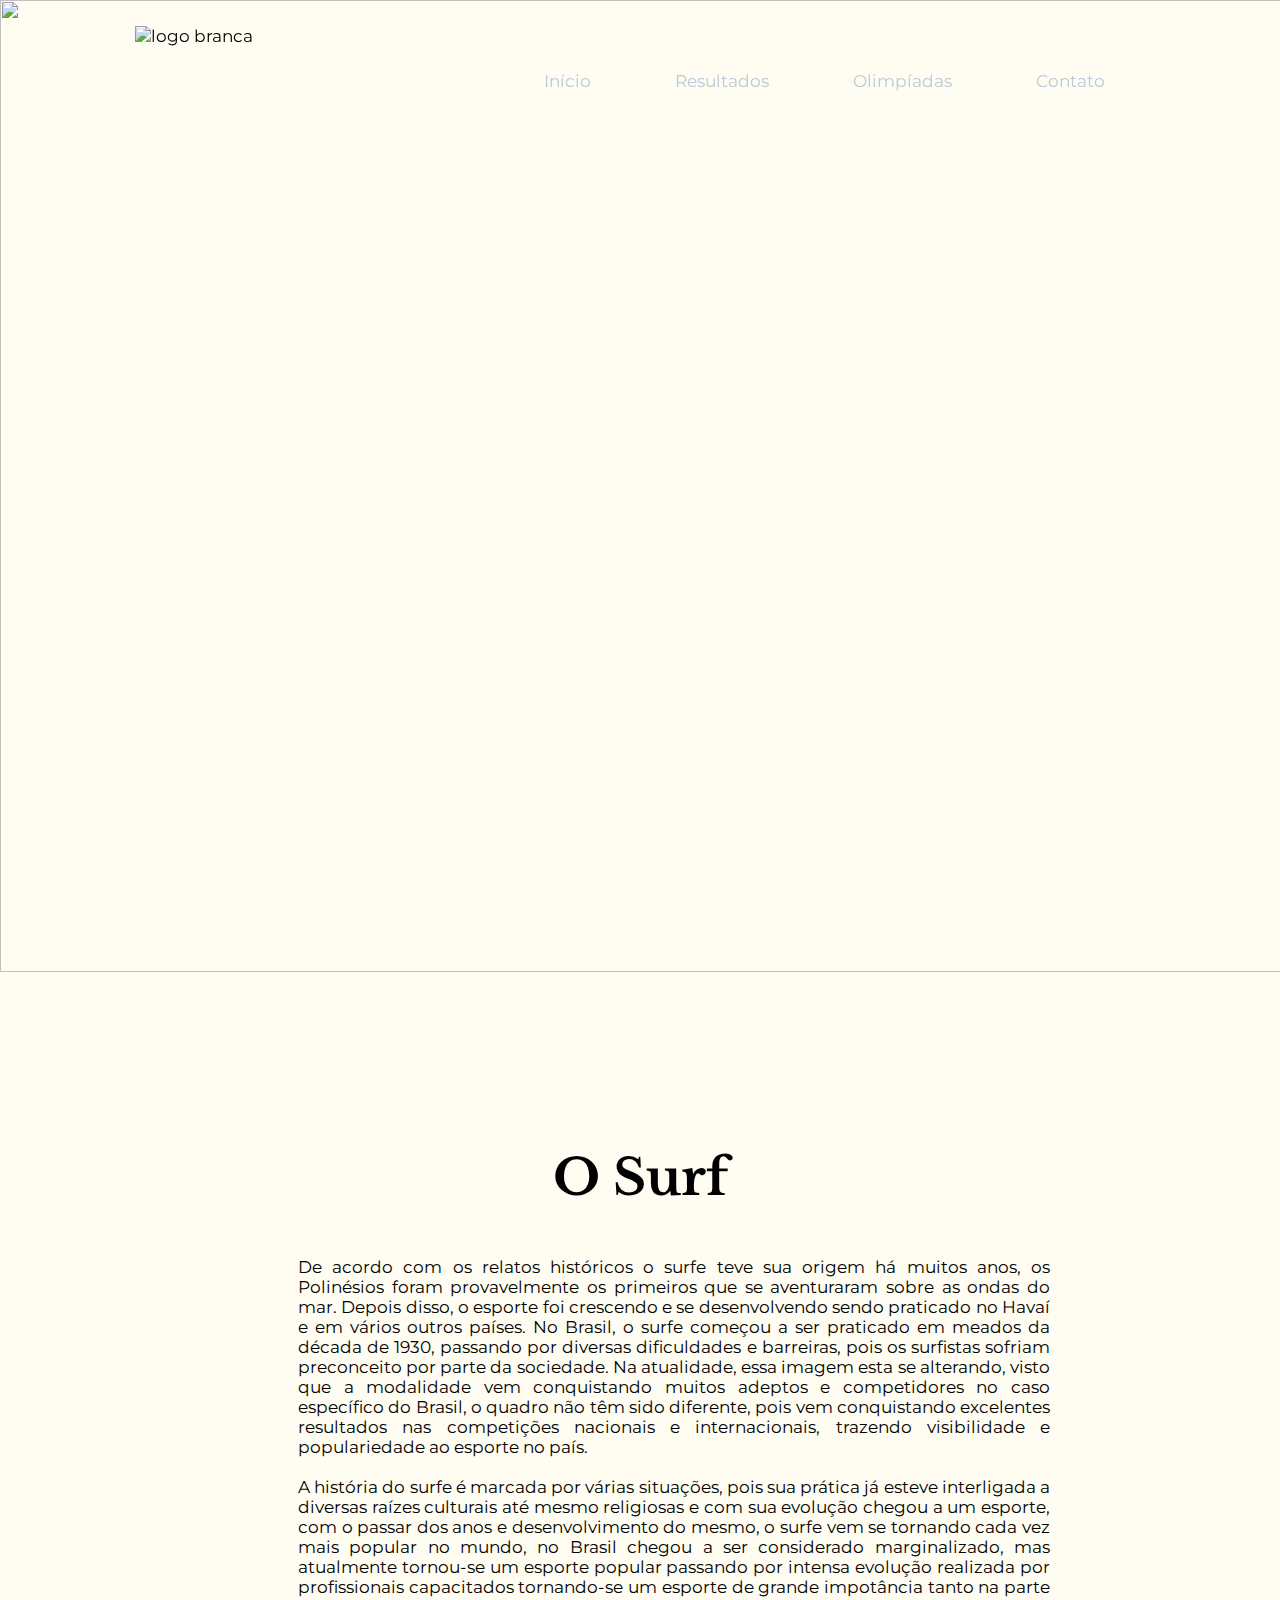
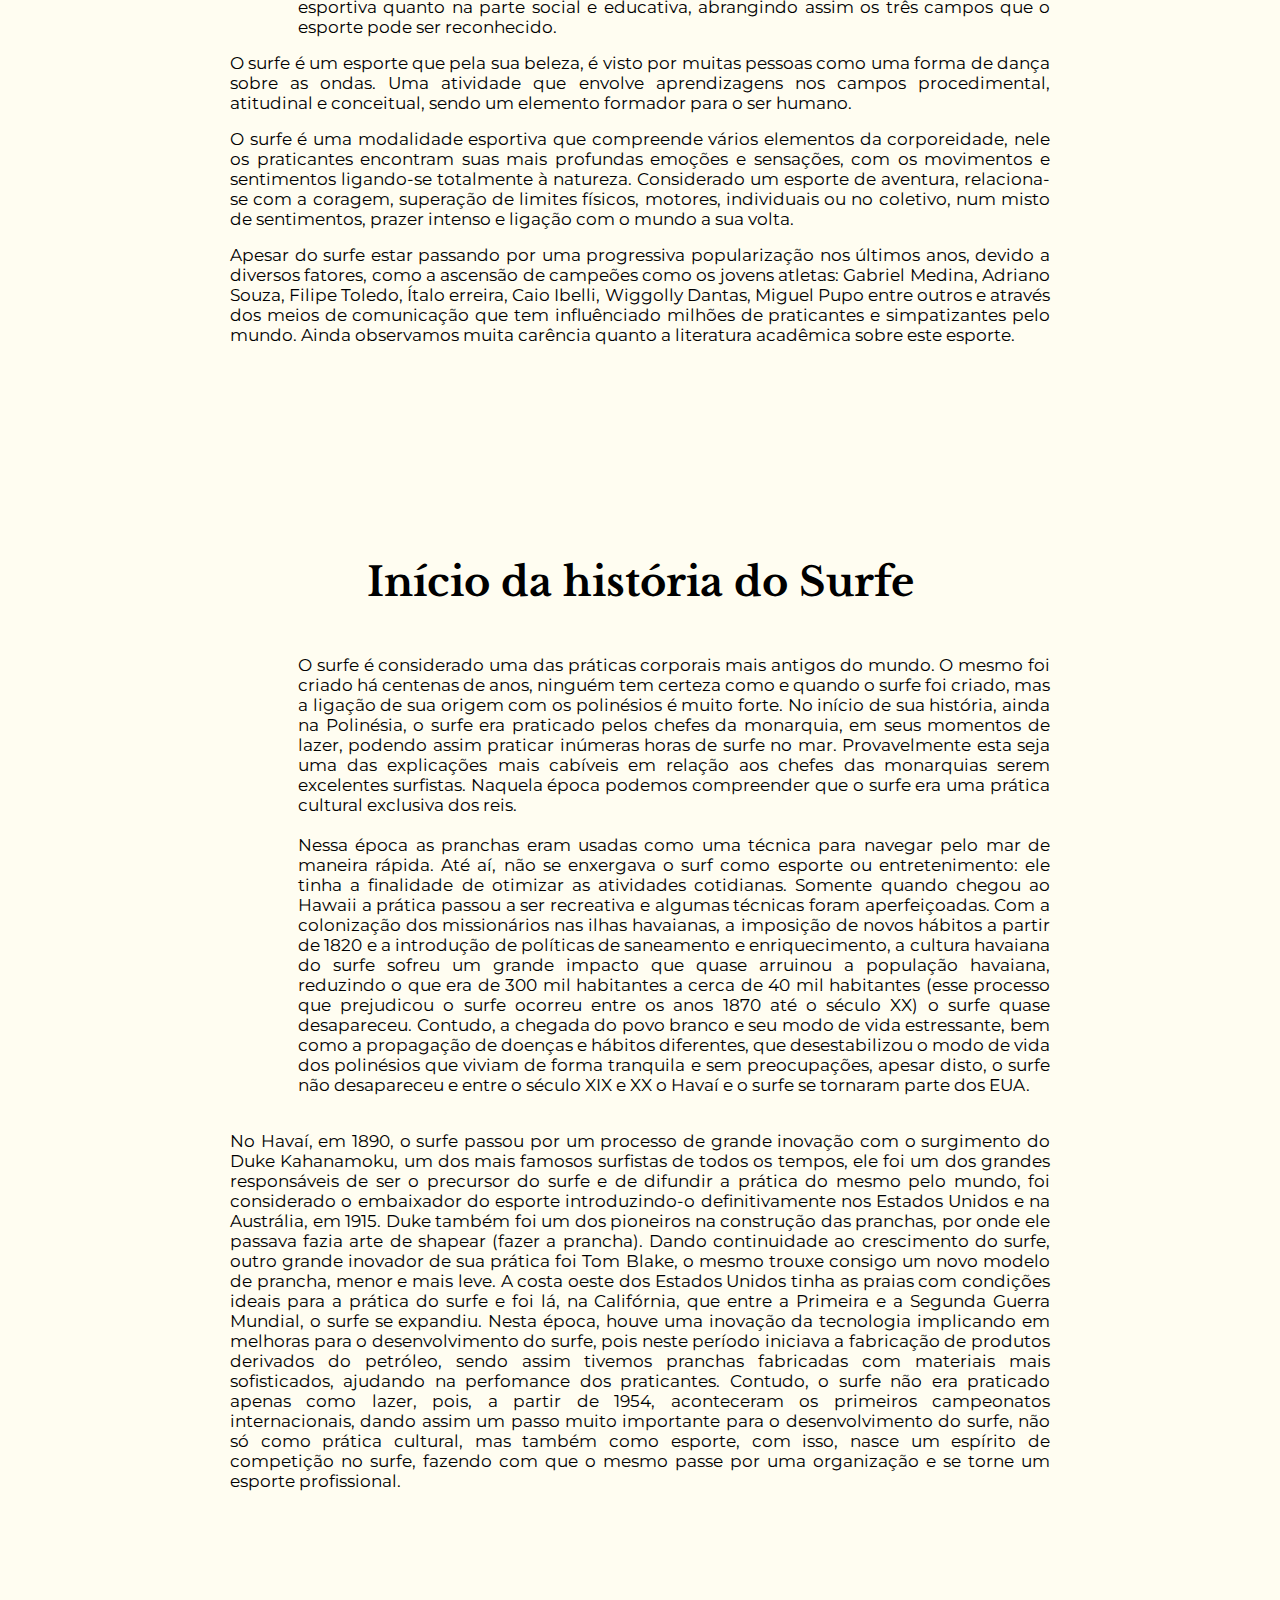
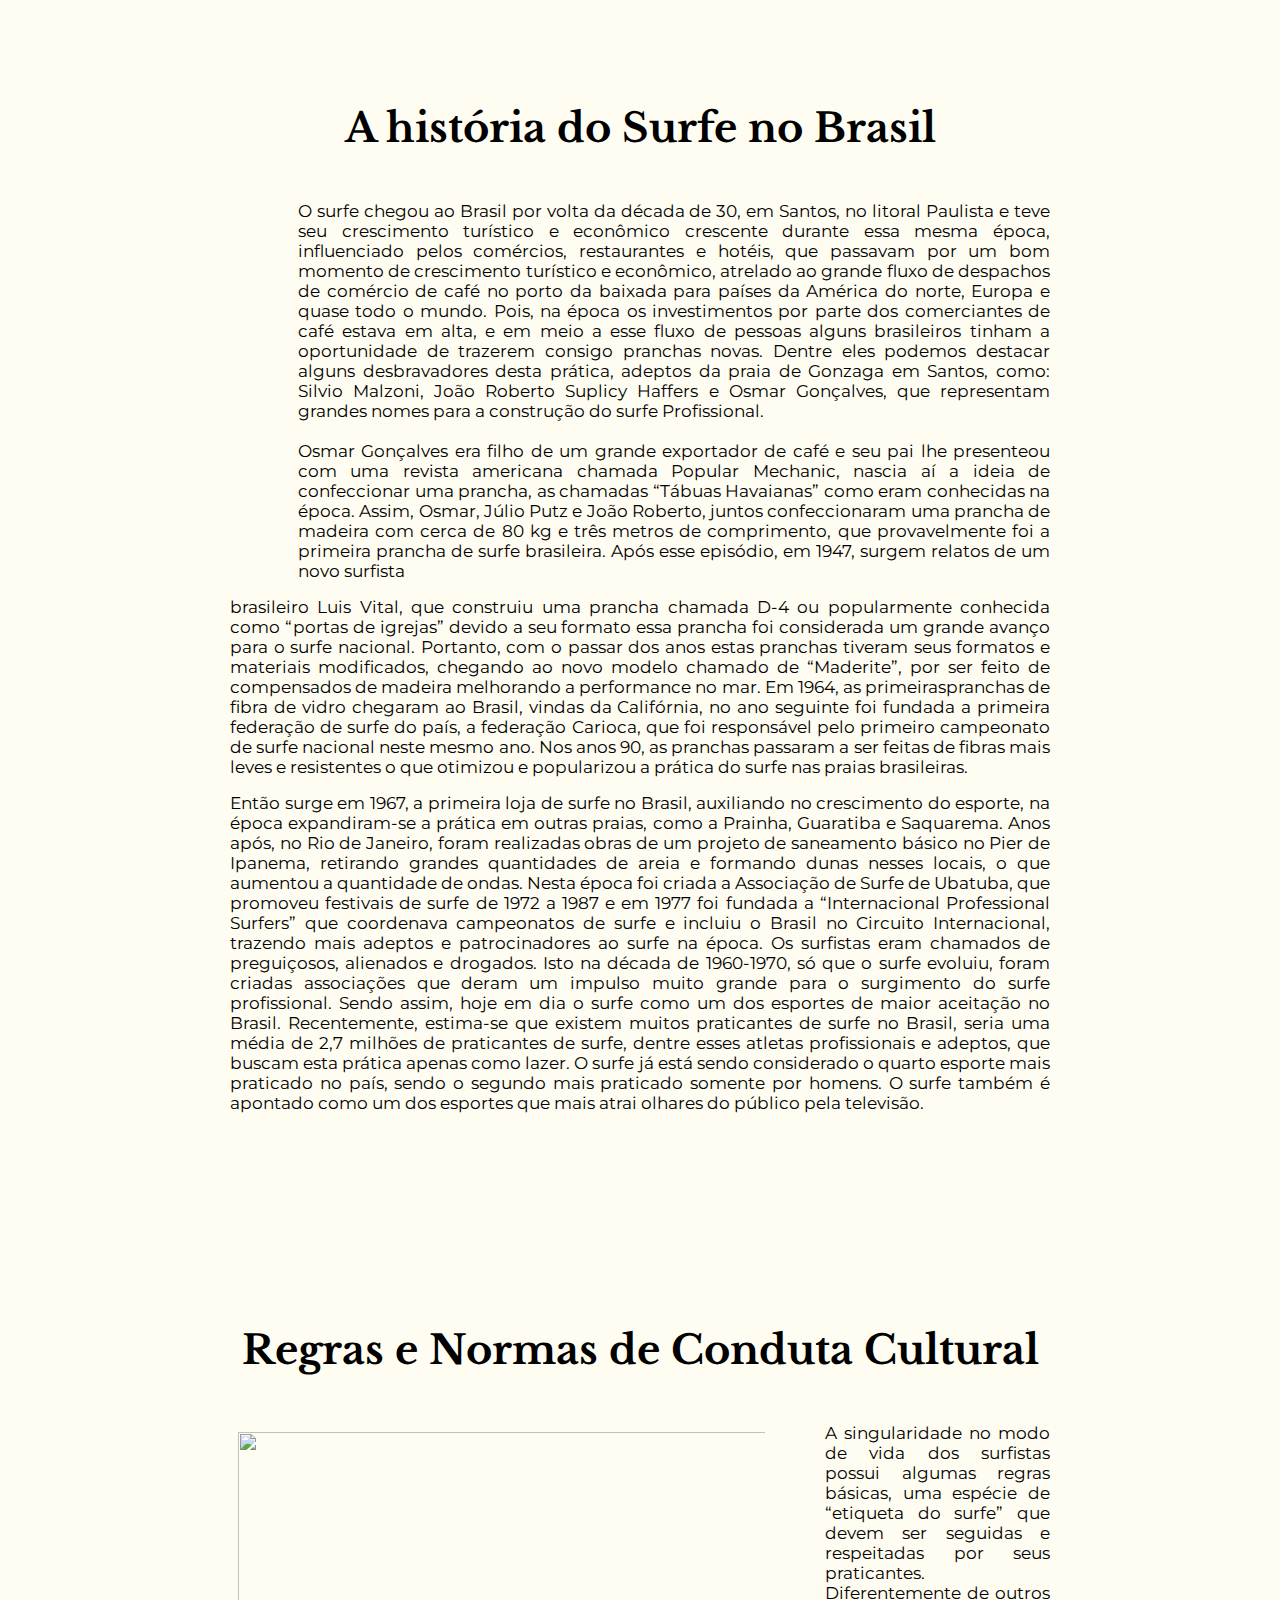
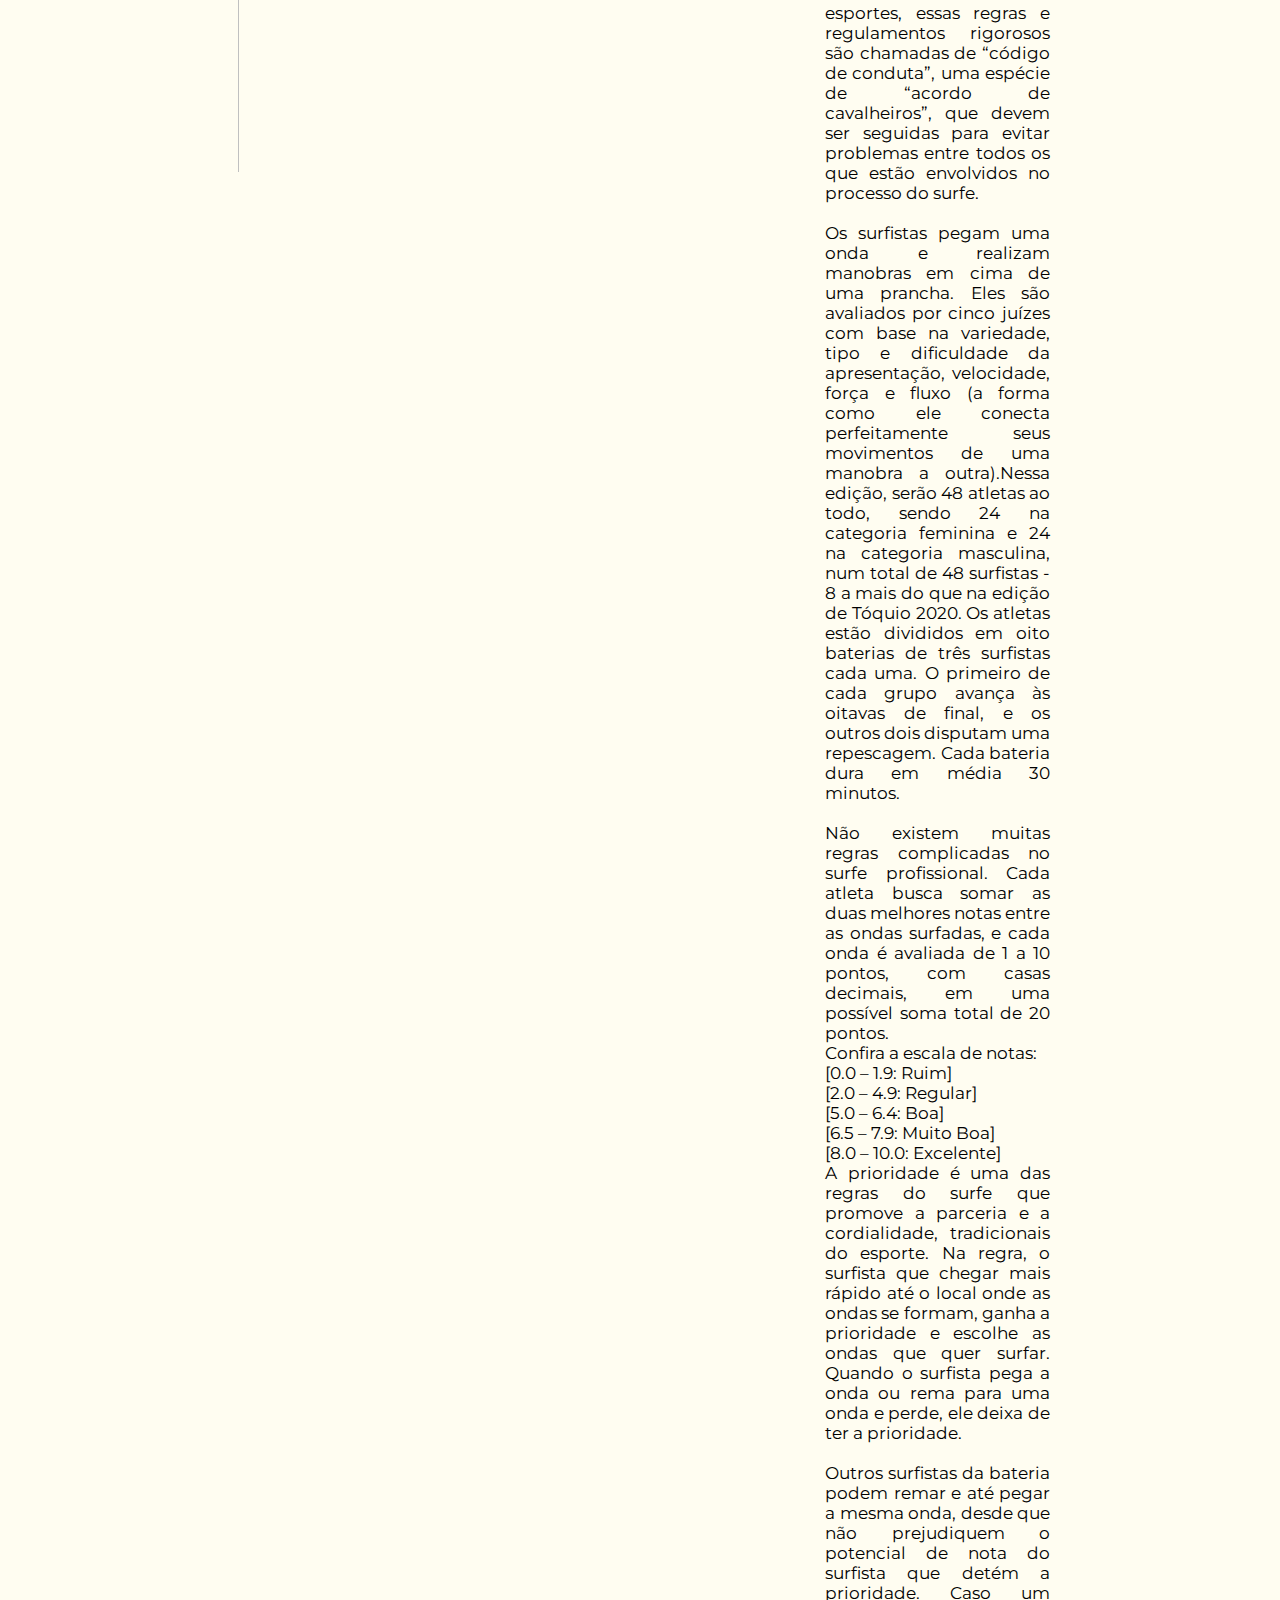
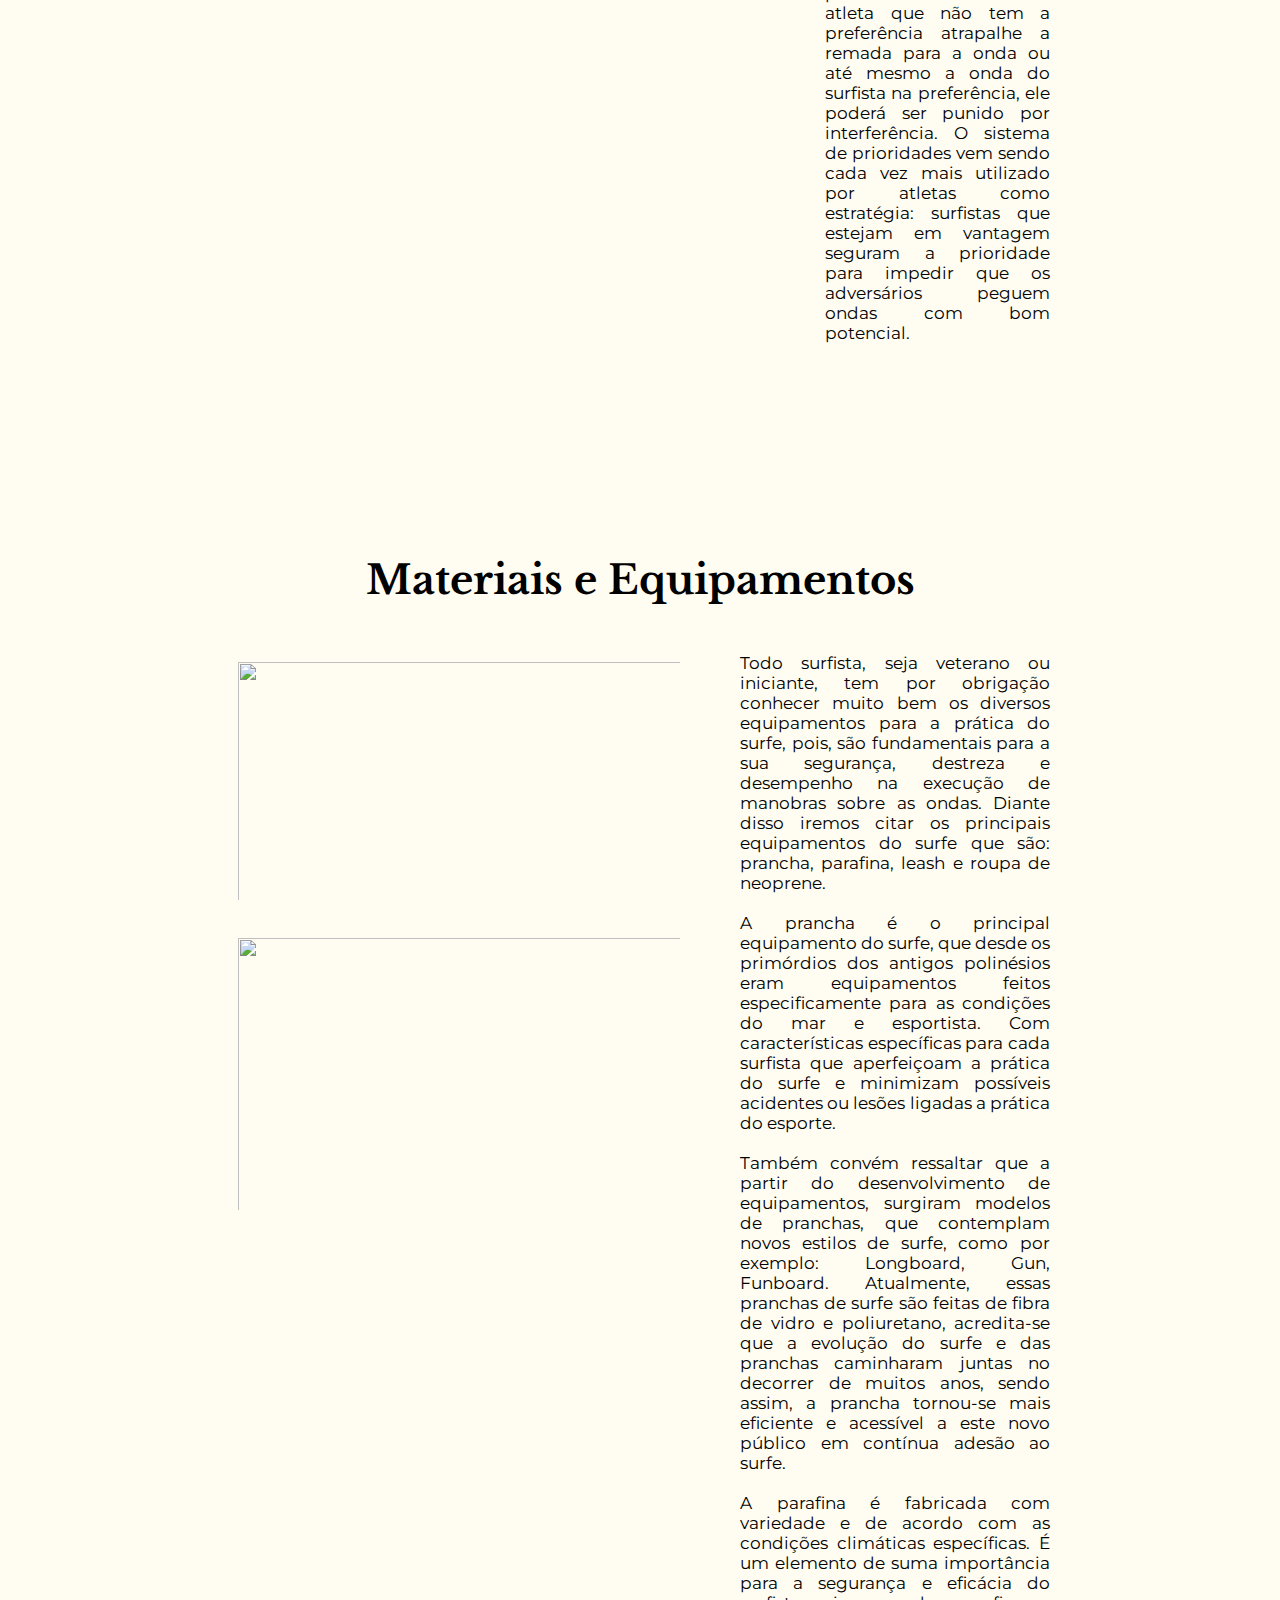
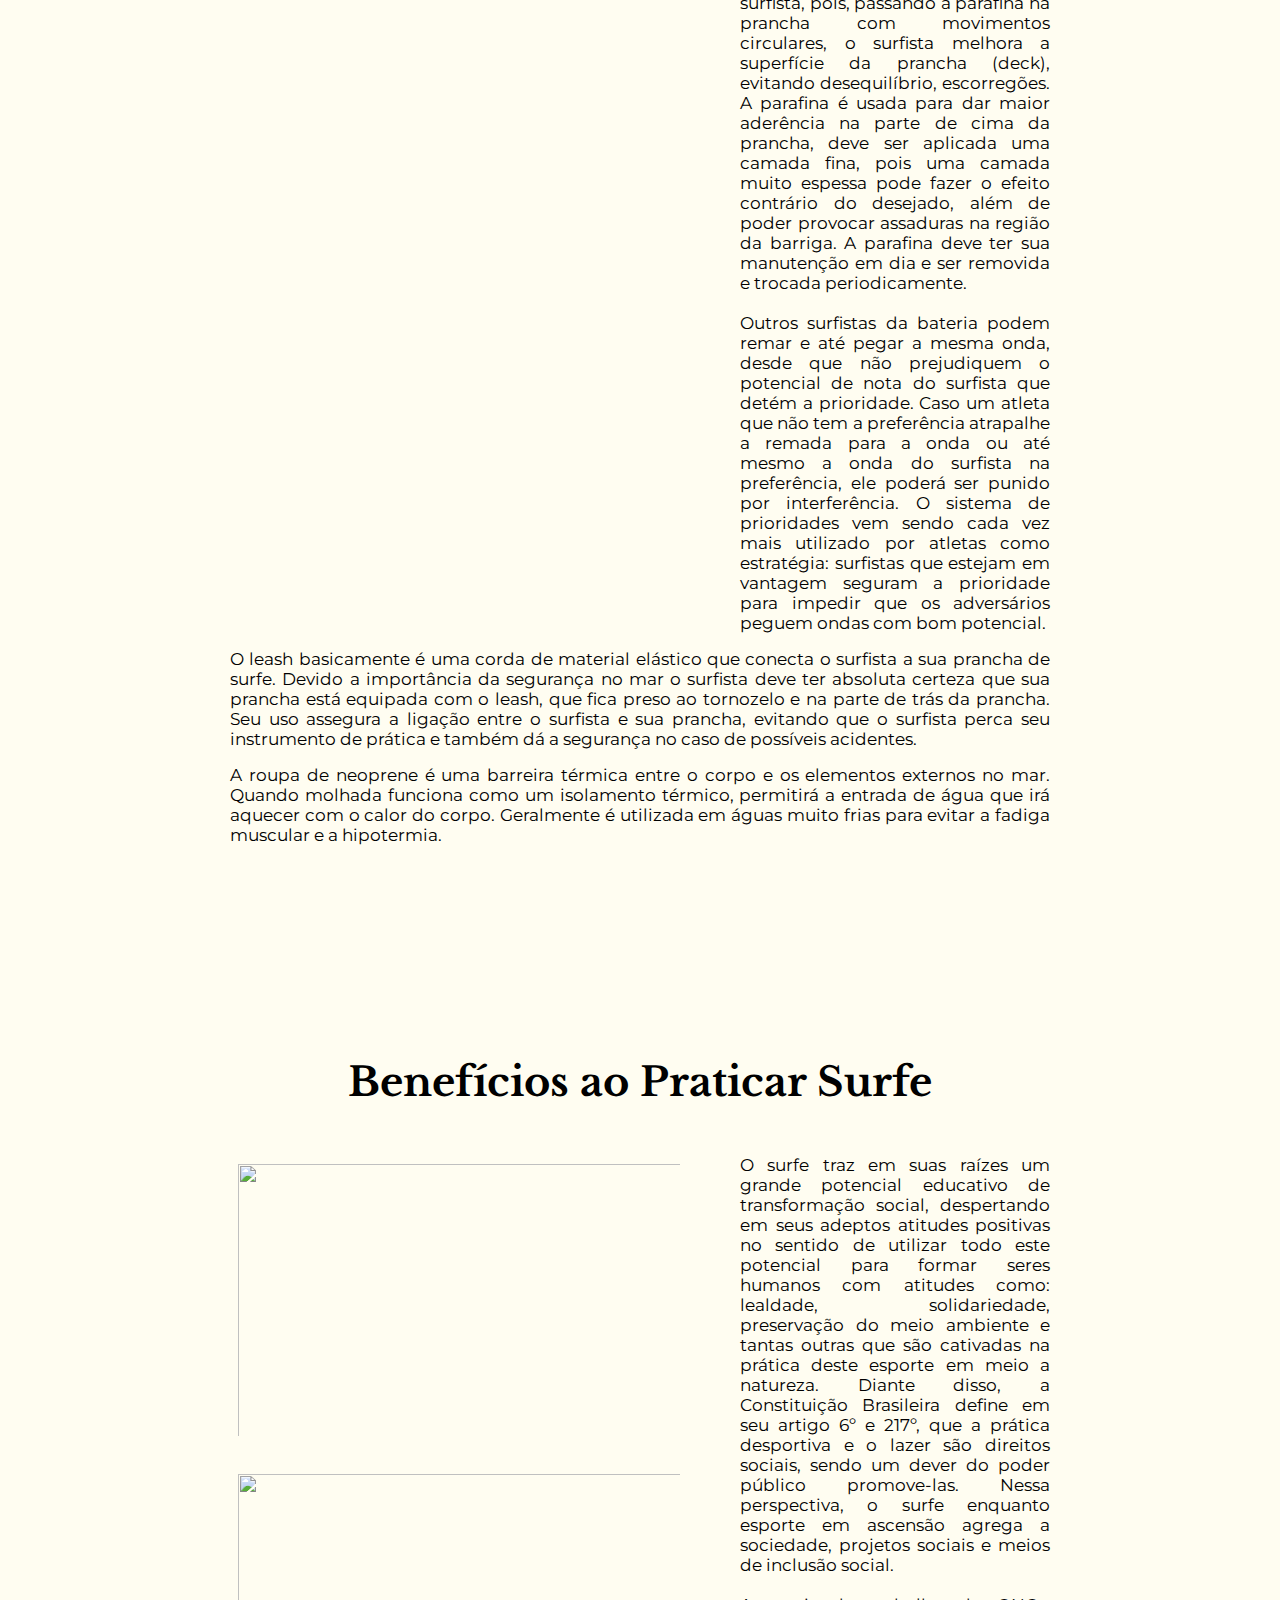
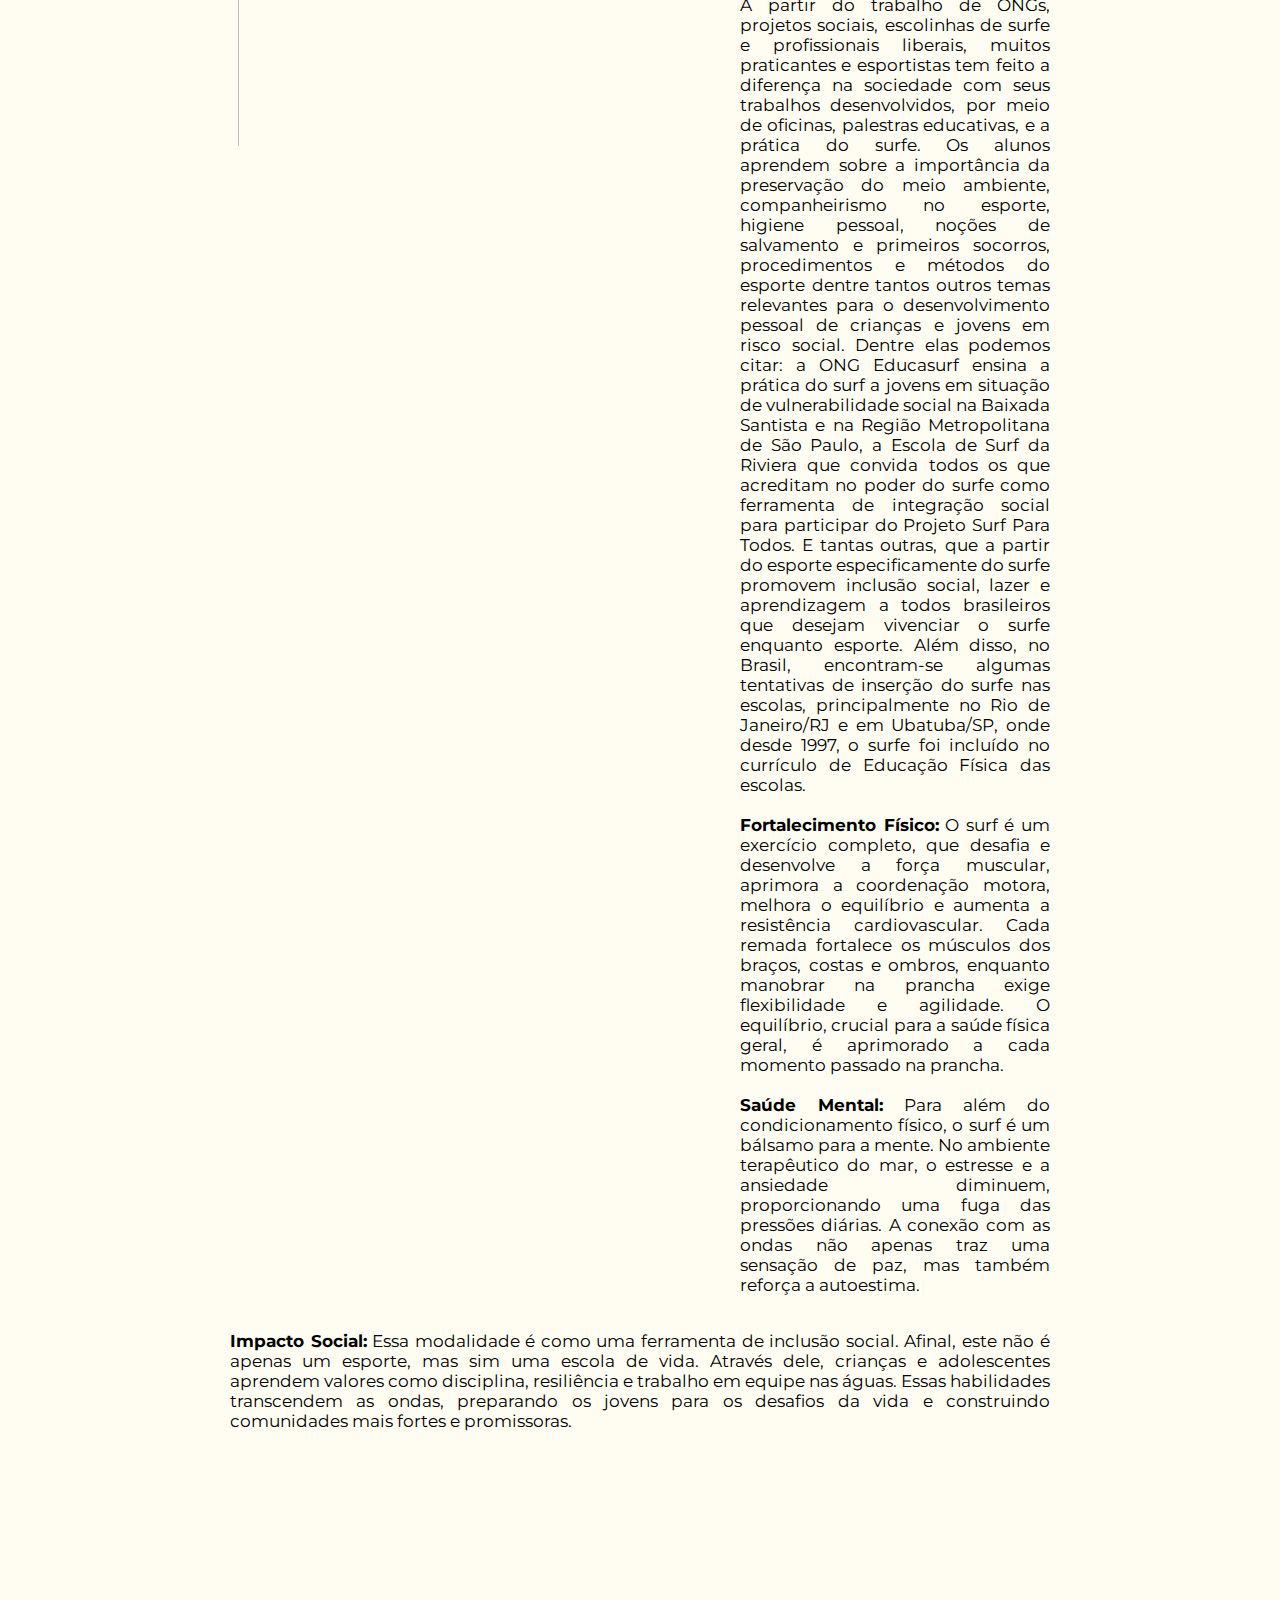
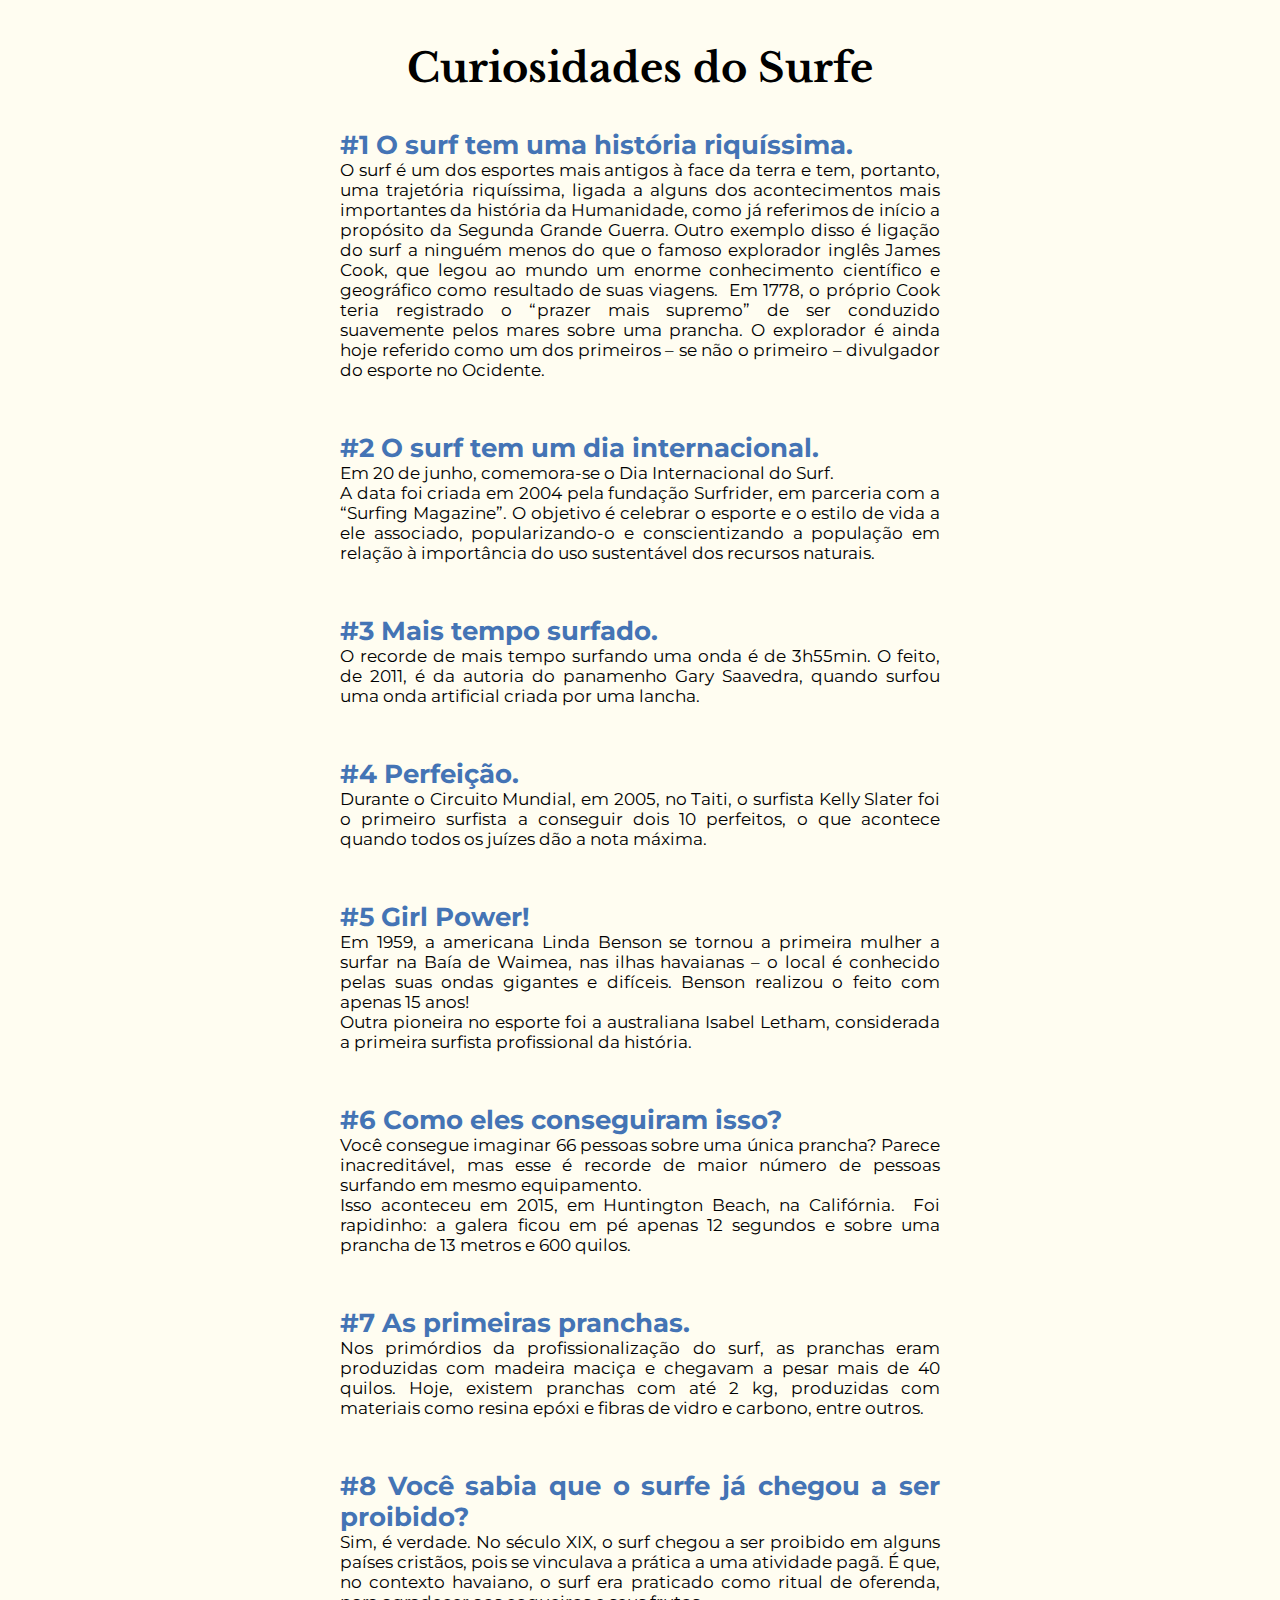
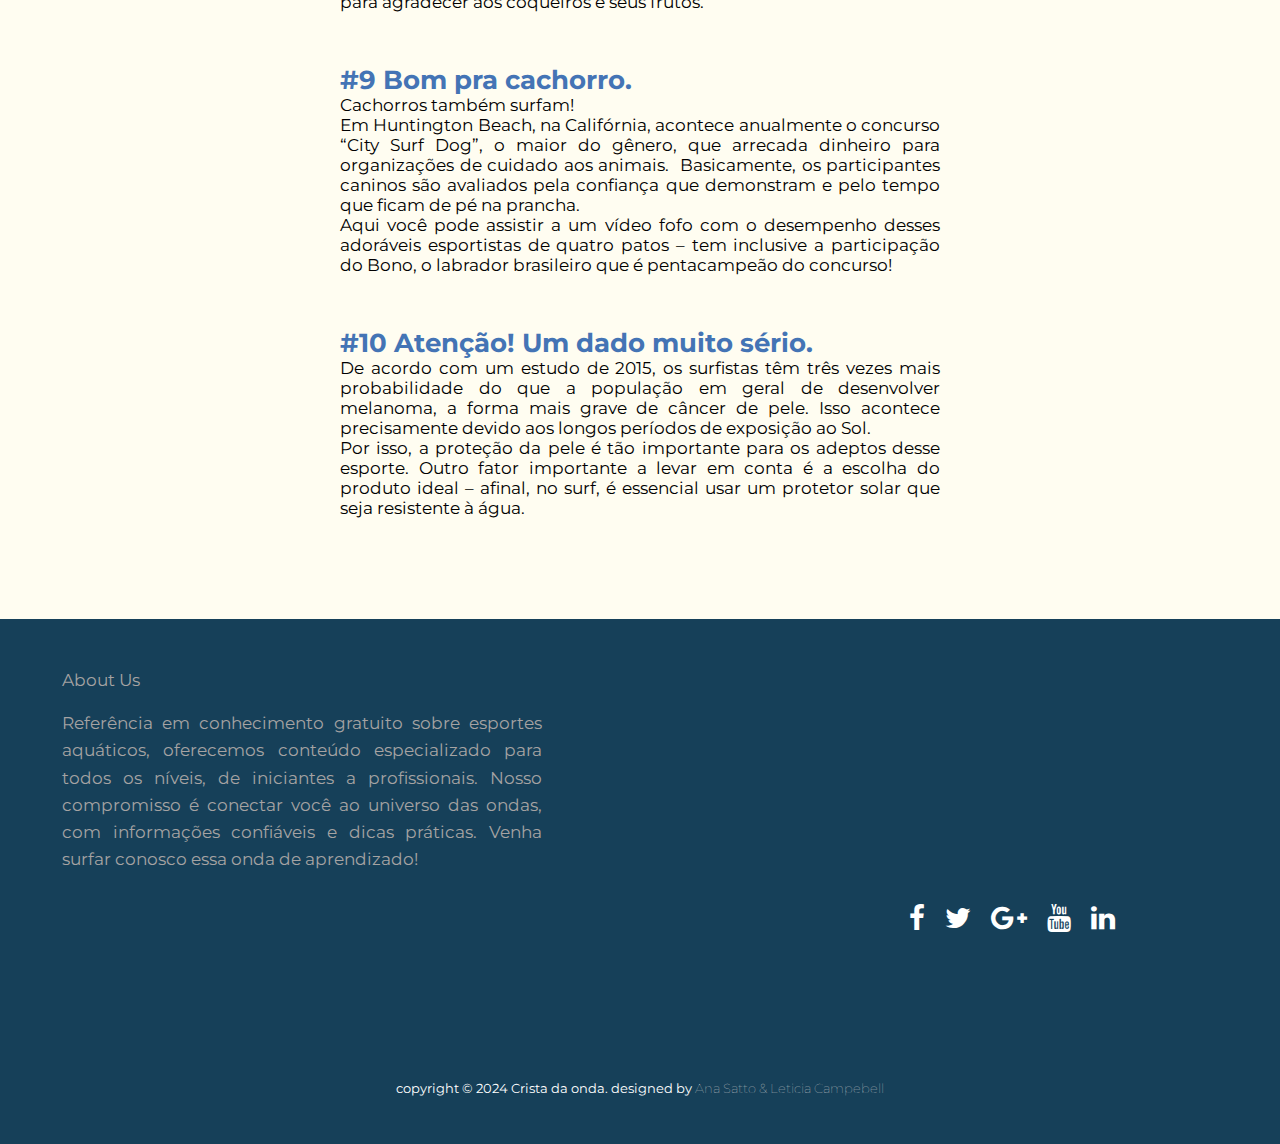
==== commit b91897e7: "atualização responsivo" ====
--- a/index.html
+++ b/index.html
@@ -20,16 +20,17 @@
     <header id="header">
         <div class="container">
             <div class="flex">
-                <nav>
+                <!-- Ícone do menu hambúrguer -->
+                <div class="menu-hamburguer" id="menu-toggle">&#9776;</div>
+    
+                <img id="logo-branca" class="logo-branca" src="./imagens/logo branca.png" alt="logo branca">
+                <img id="logo-azul" class="logo" src="./imagens/logo azul.png" alt="logo azul" style="display: none;">
+                
+                <!-- Navegação principal combinada -->
+                <nav class="main-nav">
                     <ul>
                         <li class="inicio"><a href="index.html">Início</a></li>
                         <li class="resultados"><a href="resultados.html">Resultados</a></li>
-                    </ul>
-                </nav>
-                <img id="logo-branca" class="logo-branca" src="./imagens/logo branca.png" alt="logo branca">
-                <img id="logo-azul" class="logo" src="./imagens/logo azul.png" alt="logo azul" style="display: none;">
-                <nav>
-                    <ul>
                         <li class="olimpiadas"><a href="olimpiadas.html">Olimpíadas</a></li>
                         <li class="contato"><a href="feedback.html">Contato</a></li>
                     </ul>
@@ -37,10 +38,23 @@
             </div><!--flex-->
         </div><!--container-->
     </header>
-
-
     
-
+    
+    <!--  JAVA MENU -->
+
+    <script>
+document.addEventListener("DOMContentLoaded", function() {
+    // Adiciona um listener de evento de clique no ícone do menu hambúrguer
+    document.getElementById("menu-toggle").addEventListener("click", function() {
+        const header = document.getElementById("header"); // Seleciona o header
+        header.classList.toggle("show"); // Alterna a classe 'show' para exibir/ocultar o menu
+    });
+});
+
+
+
+    </script>
+    
     <main>
         <article>
             <h1 class="o-surf">O Surf</h1>
--- a/css inicial/style.css
+++ b/css inicial/style.css
@@ -368,7 +368,7 @@
 
 
 
-@media screen and (max-width: 768px) {
+@media screen and (max-width: 300px) {
 
     /* INICIO IMAGEM MEDINA */
 
@@ -377,371 +377,441 @@
         /* notebook */
         /* height: 121vh;
         width: 216vh; */
-    
+
         /* desktop casa */
         height: 150%;
         /* width: 192vh; */
-       
+
         max-width: 250%;
-    
+
         /* background-position: 100% 0; */
     }
 
-    
-body {
-    font-family: "Montserrat", sans-serif;
-    font-size: 17px;
-}
-
-.logo {
-    height: 85px;
-    /* Altura padrão para a logo azul */
-    width: 180px;
-    /* Largura padrão para a logo azul */
-}
-
-.logo-branca {
-    height: 110px;
-    /* Altura específica para a logo branca */
-    width: 200px;
-    /* Largura específica para a logo branca */
-    /* Adicione outras propriedades específicas aqui, se necessário */
-}
-
-.container {
-    max-width: 1280px;
-    margin: auto;
-}
-
-.flex {
-    display: flex;
-    align-items: center;
-    justify-content: space-around;
-
-}
-
-.inicio:hover {
-    transition: 150ms linear;
-    filter: brightness(130%);
-    font-size: 23px;
-
-}
-
-/*botao inicio */
-
-.resultados:hover {
-    transition: 150ms linear;
-    filter: brightness(130%);
-    font-size: 23px;
-
-}
-
-.olimpiadas:hover {
-    transition: 150ms linear;
-    filter: brightness(130%);
-    font-size: 23px;
-
-}
-
-.contato:hover {
-    transition: 150ms linear;
-    filter: brightness(130%);
-    font-size: 23px;
-
-}
-
-header {
-    width: 100%;
-    padding: 2% 4%;
-    position: fixed;
-    top: 0;
-    left: 0;
-    transition: .5s;
-}
-
-
-header.rolagem {
-    background-color: #FFFDF1;
-    padding: 20px 4%;
-}
-
-header.rolagem a {
-    color: #164059;
-}
-
-header ul {
-    list-style-type: none;
-}
-
-header ul li {
-    display: inline-block;
-    margin: 0 40px;
-}
-
-header ul li a {
-    color: #B8CAD9;
-    text-decoration: none;
-}
-
-
-html {
-    height: 500vh;
-    background-color: #FFFDF1;
-}
-
-/* ----------------------------------------------------------------- */
-
-p {
-    text-align: justify;
-    padding: 0px;
-}
-
-
-article {
-    text-align: center;
-    padding: 10em 10em 2em 10em;
-}
-
-h1.o-surf {
-    font-family: "Libre Baskerville", serif;
-    font-size: 30px;
-}
-
-
-
-h1.inicio-historia {
-    font-family: "Libre Baskerville", serif;
-    font-size: 40px;
-}
-
-h1.historia-surfe {
-    font-family: "Libre Baskerville", serif;
-    font-size: 40px;
-}
-
-h1.regras {
-    font-family: "Libre Baskerville", serif;
-    font-size: 40px;
-
-}
-
-h1.materiais {
-    font-family: "Libre Baskerville", serif;
-    font-size: 40px;
-}
-
-h1.beneficios {
-    font-family: "Libre Baskerville", serif;
-    font-size: 40px;
-}
-
-article.curiosidades {
-    padding: 10em 20em 5em 20em;
-    text-align: justify;
-    font-size: 17px;
-}
-
-h1.curiosidades-do-surfe {
-    font-family: "Libre Baskerville", serif;
-    text-align: center;
-    font-size: 40px;
-}
-
-h2.titulo-curiosidades {
-    text-align: justify;
-    color: #4474B5;
-}
-
-/* ------------------------------------------------------------------ */
-
-.p-img-inicio {
-    display: flex;
-    width: 20%;
-    
-}
-
-.medina-inicio {
-   display: none;
-    
-}
-
-
-.p-img-inicio p {
-    font-size: 12px;
-    padding: 0;
-    max-width: 100%;
-    max-height: 30%;
-}
-
-/* ------------------------------------------------------------------ */
-
-.p-img2-inicio {
-    display: flex;
-}
-
-.evolucao {
-    max-width: 100%;
-    height: 23em;
-    padding: 1em 0 0 4em;
-}
-
-/* ------------------------------------------------------------------ */
-
-.p-img3-inicio {
-    display: flex;
-}
-
-.surfebrasil {
-    max-width: 100%;
-    height: 23em;
-    padding: 1em 0 0 4em;
-}
-
-/* ------------------------------------------------------------------ */
-
-.img-dupla1 {
-    display: flex;
-}
-
-.img-regras {
-    width: 35em;
-    height: 21em;
-    padding: 1em 0 0 4em;
-}
-
-/* ------------------------------------------------------------------ */
-.img-dupla1 {
-    display: flex;
-}
-
-.normas {
-    max-width: 100%;
-    height: 20em;
-    padding: 1em 5em 0 0;
-}
-
-/* ------------------------------------------------------------------ */
-.img-dupla2 {
-    display: flex;
-}
-
-.parafina {
-    width: 30em;
-    height: 15em;
-    padding: 1em 0 0 4em;
-
-}
-
-/* ------------------------------------------------------------------ */
-.img-dupla2 {
-    display: flex;
-}
-
-.leash {
-    width: 30em;
-    height: 17em;
-    padding: 1em 0 0 4em;
-}
-
-/* ------------------------------------------------------------------ */
-.img-dupla3 {
-    display: flex;
-}
-
-.img-beneficios {
-    width: 30em;
-    height: 17em;
-    padding: 1em 0 0 4em;
-
-}
-
-/* ------------------------------------------------------------------ */
-.img-dupla3 {
-    display: flex;
-}
-
-.ong {
-    width: 30em;
-    height: 17em;
-    padding: 1em 0 0 4em;
-}
-
-/* ------------------------------------------------------------------ */
-/* FOOTER */
-footer {
-    background-color: #164059;
-    /* Cor de fundo do footer */
-    color: #ffffff;
-    /* Cor do texto */
-    padding: 40px 2px;
-    /* Espaçamento interno */
-    text-align: center;
-    /* Centraliza o texto */
-}
-
-.footer-content {
-    margin-bottom: 20px;
-    /* Espaçamento entre o conteúdo e o copyright */
-}
-
-img.img-footer {
-    width: 20em;
-    /* Largura da imagem */
-    height: auto;
-    /* Mantém a proporção */
-    display: block;
-    margin: 0 auto;
-    /* Centraliza a imagem */
-}
-
-.footer-content p {
-    max-width: 600px;
-    /* Largura máxima do parágrafo */
-    line-height: 1.6;
-    /* Altura da linha */
-    color: #A5A3A3;
-    text-align: justify;
-}
-
-.socials {
-    display: flex;
-    /* Exibe os ícones em linha */
-    justify-content: right;
-    /* Centraliza os ícones */
-    padding: 0 9em 8em 0;
-}
-
-.socials a {
-    color: #ffffff;
-    /* Cor dos ícones */
-    margin: 0 10px;
-    /* Espaçamento entre os ícones */
-    font-size: 28px;
-    /* Tamanho dos ícones */
-    text-decoration: none;
-    /* Remove o sublinhado */
-}
-
-.footer-bottom {
-    margin-top: 1px;
-    /* Espaçamento acima do copyright */
-}
-
-.footer-bottom p {
-    margin: 0;
-    /* Remove margens */
-    font-size: 13px;
-    /* Tamanho da fonte */
-    text-align: center;
-}
-
-.footer-bottom span {
-    font-weight: lighter;
-    /* Destaca o nome do designer */
-    text-align: center;
-    color: #cccccc;
-}   
-
-}
-
-
+
+    body {
+        font-family: "Montserrat", sans-serif;
+        font-size: 17px;
+    }
+
+    .logo {
+        height: 85px;
+        /* Altura padrão para a logo azul */
+        width: 180px;
+        /* Largura padrão para a logo azul */
+    }
+
+    .logo-branca {
+        height: 110px;
+        /* Altura específica para a logo branca */
+        width: 200px;
+        /* Largura específica para a logo branca */
+        /* Adicione outras propriedades específicas aqui, se necessário */
+    }
+
+    .container {
+        max-width: 1280px;
+        margin: auto;
+    }
+
+    .flex {
+        display: flex;
+        align-items: center;
+        justify-content: space-around;
+
+    }
+
+    .inicio:hover {
+        transition: 150ms linear;
+        filter: brightness(130%);
+        font-size: 23px;
+
+    }
+
+    /*botao inicio */
+
+    .resultados:hover {
+        transition: 150ms linear;
+        filter: brightness(130%);
+        font-size: 23px;
+
+    }
+
+    .olimpiadas:hover {
+        transition: 150ms linear;
+        filter: brightness(130%);
+        font-size: 23px;
+
+    }
+
+    .contato:hover {
+        transition: 150ms linear;
+        filter: brightness(130%);
+        font-size: 23px;
+
+    }
+
+    header {
+        width: 100%;
+        padding: 2% 4%;
+        position: fixed;
+        top: 0;
+        left: 0;
+        transition: .5s;
+    }
+
+
+    header.rolagem {
+        background-color: #FFFDF1;
+        padding: 20px 4%;
+    }
+
+    header.rolagem a {
+        color: #164059;
+    }
+
+    header ul {
+        list-style-type: none;
+    }
+
+    header ul li {
+        display: inline-block;
+        margin: 0 40px;
+    }
+
+    header ul li a {
+        color: #B8CAD9;
+        text-decoration: none;
+    }
+
+
+    html {
+        height: 500vh;
+        background-color: #FFFDF1;
+    }
+
+    /* ----------------------------------------------------------------- */
+
+    p {
+        text-align: justify;
+        padding: 0px;
+    }
+
+
+    article {
+        text-align: center;
+        padding: 10em 10em 2em 10em;
+    }
+
+    h1.o-surf {
+        font-family: "Libre Baskerville", serif;
+        font-size: 30px;
+    }
+
+
+
+    h1.inicio-historia {
+        font-family: "Libre Baskerville", serif;
+        font-size: 40px;
+    }
+
+    h1.historia-surfe {
+        font-family: "Libre Baskerville", serif;
+        font-size: 40px;
+    }
+
+    h1.regras {
+        font-family: "Libre Baskerville", serif;
+        font-size: 40px;
+
+    }
+
+    h1.materiais {
+        font-family: "Libre Baskerville", serif;
+        font-size: 40px;
+    }
+
+    h1.beneficios {
+        font-family: "Libre Baskerville", serif;
+        font-size: 40px;
+    }
+
+    article.curiosidades {
+        padding: 10em 20em 5em 20em;
+        text-align: justify;
+        font-size: 17px;
+    }
+
+    h1.curiosidades-do-surfe {
+        font-family: "Libre Baskerville", serif;
+        text-align: center;
+        font-size: 40px;
+    }
+
+    h2.titulo-curiosidades {
+        text-align: justify;
+        color: #4474B5;
+    }
+
+    /* ------------------------------------------------------------------ */
+
+    .p-img-inicio {
+        display: flex;
+        width: 20%;
+
+    }
+
+    .medina-inicio {
+        display: none;
+
+    }
+
+
+    .p-img-inicio p {
+        font-size: 12px;
+        padding: 0;
+        max-width: 100%;
+        max-height: 30%;
+    }
+
+    /* ------------------------------------------------------------------ */
+
+    .p-img2-inicio {
+        display: flex;
+        justify-content: center;
+        /* Centraliza as imagens */
+        justify-content: space-evenly;
+        flex-direction: column;
+        align-items: center;
+        padding: 0;
+    }
+
+    .evolucao {
+        display: flex;
+        justify-content: center;
+        /* Centraliza as imagens */
+        justify-content: space-evenly;
+        flex-direction: column;
+        align-items: center;
+        padding: 0;
+    }
+
+    /* ------------------------------------------------------------------ */
+
+    .p-img3-inicio {
+        display: flex;
+        justify-content: center;
+        /* Centraliza as imagens */
+        justify-content: space-evenly;
+        flex-direction: column;
+        align-items: center;
+        padding: 0;
+    }
+
+    .surfebrasil {
+        display: flex;
+        justify-content: center;
+        /* Centraliza as imagens */
+        justify-content: space-evenly;
+        flex-direction: column;
+        align-items: center;
+        padding: 0;
+    }
+
+    /* ------------------------------------------------------------------ */
+
+    .img-dupla1 {
+        display: flex;
+    }
+
+    .img-regras {
+        width: 35em;
+        height: 21em;
+        padding: 1em 0 0 4em;
+    }
+
+    /* ------------------------------------------------------------------ */
+    .img-dupla1 {
+        display: flex;
+    }
+
+    .normas {
+        max-width: 100%;
+        height: 20em;
+        padding: 1em 5em 0 0;
+    }
+
+    /* ------------------------------------------------------------------ */
+    .img-dupla2 {
+        display: flex;
+    }
+
+    .parafina {
+        width: 30em;
+        height: 15em;
+        padding: 1em 0 0 4em;
+
+    }
+
+    /* ------------------------------------------------------------------ */
+    .img-dupla2 {
+        display: flex;
+    }
+
+    .leash {
+        width: 30em;
+        height: 17em;
+        padding: 1em 0 0 4em;
+    }
+
+    /* ------------------------------------------------------------------ */
+    .img-dupla3 {
+        display: flex;
+    }
+
+    .img-beneficios {
+        width: 30em;
+        height: 17em;
+        padding: 1em 0 0 4em;
+
+    }
+
+    /* ------------------------------------------------------------------ */
+    .img-dupla3 {
+        display: flex;
+    }
+
+    .ong {
+        width: 30em;
+        height: 17em;
+        padding: 1em 0 0 4em;
+    }
+
+    /* ------------------------------------------------------------------ */
+    /* FOOTER */
+    footer {
+        background-color: #164059;
+        /* Cor de fundo do footer */
+        color: #ffffff;
+        /* Cor do texto */
+        padding: 40px 2px;
+        /* Espaçamento interno */
+        text-align: center;
+        /* Centraliza o texto */
+    }
+
+    .footer-content {
+        margin-bottom: 20px;
+        /* Espaçamento entre o conteúdo e o copyright */
+    }
+
+    img.img-footer {
+        width: 20em;
+        /* Largura da imagem */
+        height: auto;
+        /* Mantém a proporção */
+        display: block;
+        margin: 0 auto;
+        /* Centraliza a imagem */
+    }
+
+    .footer-content p {
+        max-width: 600px;
+        /* Largura máxima do parágrafo */
+        line-height: 1.6;
+        /* Altura da linha */
+        color: #A5A3A3;
+        text-align: justify;
+    }
+
+    .socials {
+        display: flex;
+        /* Exibe os ícones em linha */
+        justify-content: right;
+        /* Centraliza os ícones */
+        padding: 0 9em 8em 0;
+    }
+
+    .socials a {
+        color: #ffffff;
+        /* Cor dos ícones */
+        margin: 0 10px;
+        /* Espaçamento entre os ícones */
+        font-size: 28px;
+        /* Tamanho dos ícones */
+        text-decoration: none;
+        /* Remove o sublinhado */
+    }
+
+    .footer-bottom {
+        margin-top: 1px;
+        /* Espaçamento acima do copyright */
+    }
+
+    .footer-bottom p {
+        margin: 0;
+        /* Remove margens */
+        font-size: 13px;
+        /* Tamanho da fonte */
+        text-align: center;
+    }
+
+    .footer-bottom span {
+        font-weight: lighter;
+        /* Destaca o nome do designer */
+        text-align: center;
+        color: #cccccc;
+    }
+
+}
+
+
+/* TESTE MENU HAMBURGUER */
+/* Estilos para o ícone do menu hambúrguer */
+.menu-hamburguer {
+    display: none; /* Oculta o ícone do menu hambúrguer por padrão */
+    font-size: 30px; /* Tamanho do ícone do hambúrguer */
+    color: white; /* Cor do ícone */
+    cursor: pointer; /* Indica que é clicável */
+}
+
+/* Media Query para telas pequenas */
+@media (max-width: 600px) {
+    .menu-hamburguer {
+        display: block; /* Exibe o ícone do menu hambúrguer em telas pequenas */
+    }
+
+    .main-nav ul {
+        display: none; /* Oculta a lista do menu em telas pequenas */
+        flex-direction: column; /* Organiza a lista em coluna */
+        position: absolute; /* Posiciona a lista em relação ao menu */
+        top: 50px; /* Distância do topo do menu */
+        right: 0; /* Alinha à direita */
+        background-color: #333; /* Cor de fundo do menu dropdown */
+        width: 100%; /* Largura total do menu */
+        padding: 0; /* Remove qualquer padding */
+        margin: 0; /* Remove qualquer margin */
+        z-index: 1000; /* Garante que o menu apareça sobre outros elementos */
+    }
+
+    .main-nav ul li {
+        width: 100%; /* Define a largura de cada item do menu como 100% */
+        text-align: center; /* Centraliza o texto */
+    }
+
+    .main-nav ul li a {
+        display: block; /* Faz com que os links ocupem toda a largura do item */
+        padding: 10px; /* Ajusta o padding para um tamanho mais compacto */
+        color: white; /* Cor do texto do link */
+        text-decoration: none; /* Remove o sublinhado */
+    }
+
+    .main-nav ul li a:hover {
+        background-color: #444; /* Muda a cor de fundo ao passar o mouse */
+    }
+
+    /* Exibe a lista do menu quando a classe 'show' é adicionada ao header */
+    #header.show .main-nav ul {
+        display: flex; /* Exibe a lista do menu como um flexbox */
+    }
+}
+
